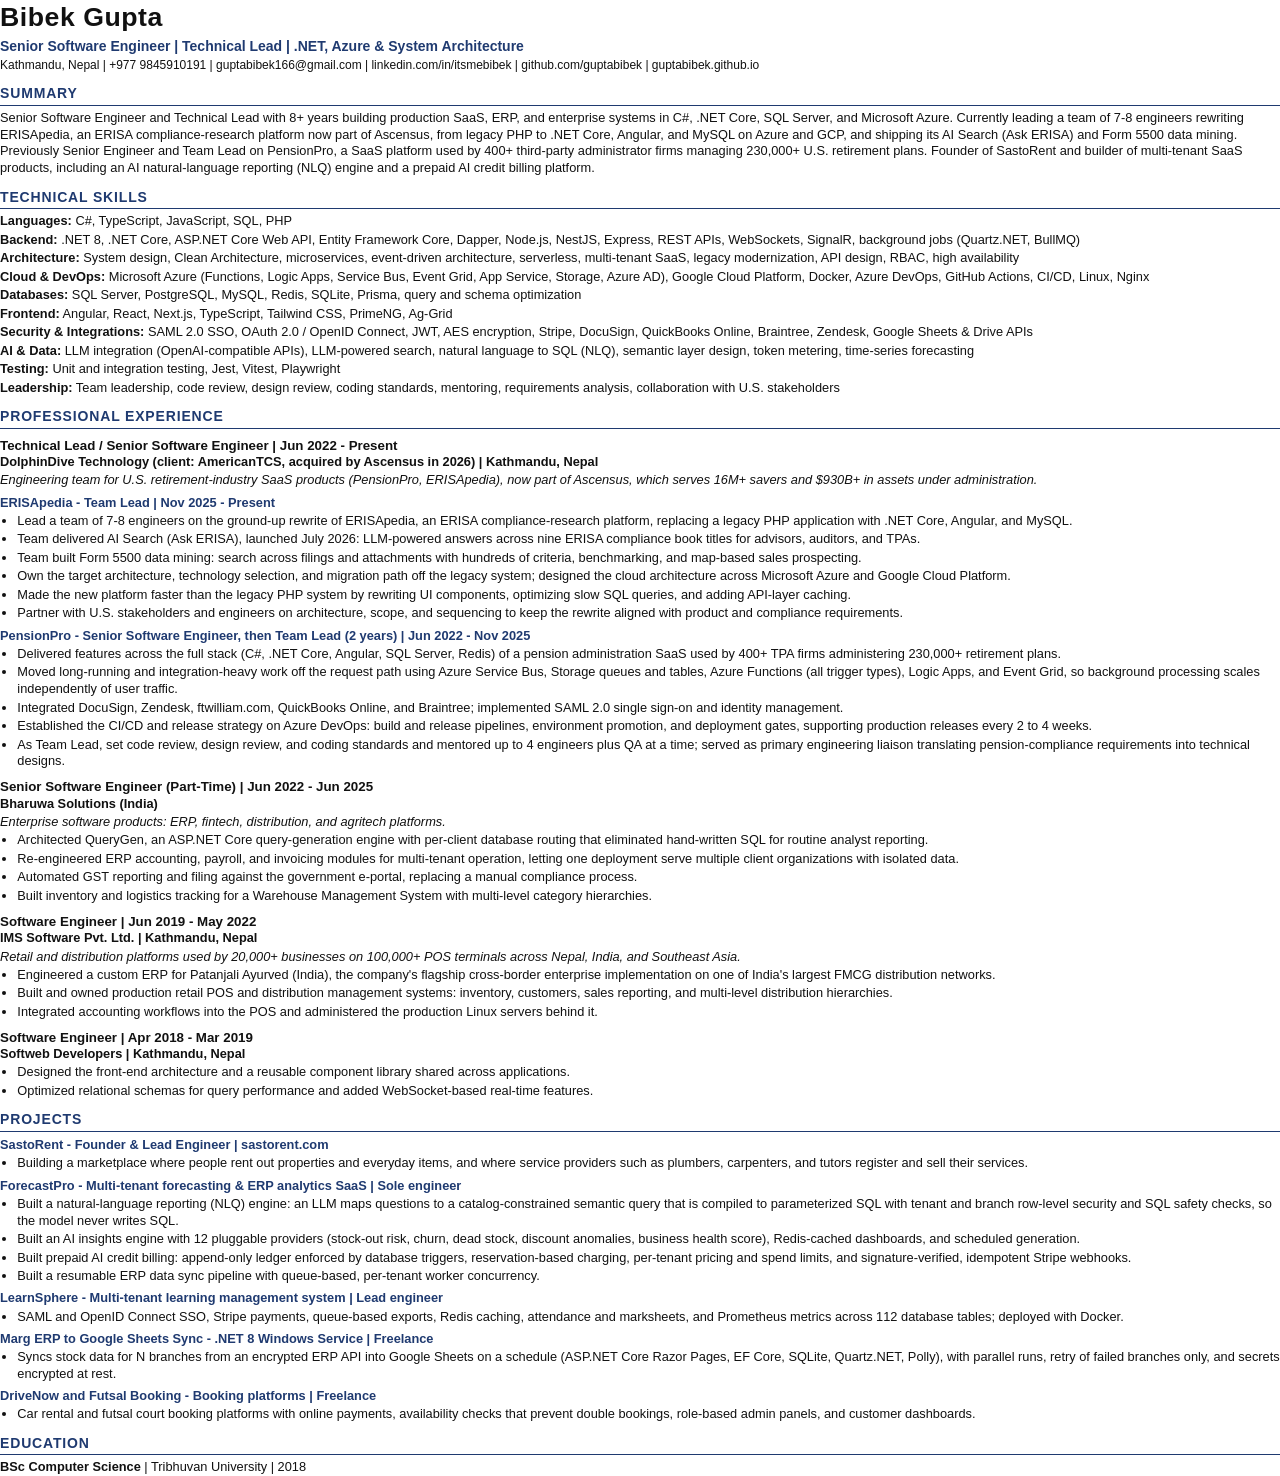
==== resume/resume.html @ 0de2498c "Add performance work, release cadence, and mentoring scope - ERISApedia: faster than legacy via comp" ====
<!doctype html><html lang='en'><head><meta charset='utf-8'><title>Bibek Gupta - Resume</title><style>
    @page { size: A4; margin: 13mm 15mm; }
    body { margin: 0; font-family: 'Liberation Sans', Arial, Helvetica, sans-serif; font-size: 9.6pt; line-height: 1.32; color: #111; }
    h1 { margin: 0; font-size: 20pt; letter-spacing: .02em; }
    .headline { margin: 1pt 0 0; font-size: 10.5pt; font-weight: bold; color: #1f3a70; }
    .contact { margin: 2pt 0 0; font-size: 9pt; }
    h2 { margin: 8pt 0 3pt; padding-bottom: 1.5pt; border-bottom: 1px solid #1f3a70; color: #1f3a70; font-size: 10.5pt; text-transform: uppercase; letter-spacing: .06em; }
    h3 { margin: 6pt 0 0; font-size: 10pt; }
    h4 { margin: 4pt 0 1pt; font-size: 9.6pt; color: #1f3a70; }
    p { margin: 0; }
    .nw { white-space: nowrap; }
    .org { font-weight: bold; }
    .intro { font-style: italic; margin-top: 1pt; }
    ul { margin: 1pt 0 0; padding-left: 13pt; }
    li { margin: 0 0 1.2pt; }
    ul.skills { list-style: none; padding-left: 0; }
    h2, h3, h4 { break-after: avoid; }
    li { break-inside: avoid; }
    </style></head><body><header><h1>Bibek Gupta</h1><p class='headline'>Senior Software Engineer | Technical Lead | .NET, Azure &amp; System Architecture</p><p class='contact'>Kathmandu, Nepal | +977 9845910191 | guptabibek166@gmail.com | linkedin.com/in/itsmebibek | github.com/guptabibek | guptabibek.github.io</p></header><h2>Summary</h2><p>Senior Software Engineer and Technical Lead with 8+ years building production SaaS, ERP, and enterprise systems in C#, .NET Core, SQL Server, and Microsoft Azure. Currently leading a team of <span class='nw'>7-8</span> engineers rewriting ERISApedia, an ERISA <span class='nw'>compliance-research</span> platform now part of Ascensus, from legacy PHP to .NET Core, Angular, and MySQL on Azure and GCP, and shipping its AI Search (Ask ERISA) and Form 5500 data mining. Previously Senior Engineer and Team Lead on PensionPro, a SaaS platform used by 400+ <span class='nw'>third-party</span> administrator firms managing 230,000+ U.S. retirement plans. Founder of SastoRent and builder of <span class='nw'>multi-tenant</span> SaaS products, including an AI <span class='nw'>natural-language</span> reporting (NLQ) engine and a prepaid AI credit billing platform.</p><h2>Technical Skills</h2><ul class='skills'><li><b>Languages:</b> C#, TypeScript, JavaScript, SQL, PHP</li><li><b>Backend:</b> .NET 8, .NET Core, ASP.NET Core Web API, Entity Framework Core, Dapper, Node.js, NestJS, Express, REST APIs, WebSockets, SignalR, background jobs (Quartz.NET, BullMQ)</li><li><b>Architecture:</b> System design, Clean Architecture, microservices, <span class='nw'>event-driven</span> architecture, serverless, <span class='nw'>multi-tenant</span> SaaS, legacy modernization, API design, RBAC, high availability</li><li><b>Cloud &amp; DevOps:</b> Microsoft Azure (Functions, Logic Apps, Service Bus, Event Grid, App Service, Storage, Azure AD), Google Cloud Platform, Docker, Azure DevOps, GitHub Actions, CI/CD, Linux, Nginx</li><li><b>Databases:</b> SQL Server, PostgreSQL, MySQL, Redis, SQLite, Prisma, query and schema optimization</li><li><b>Frontend:</b> Angular, React, Next.js, TypeScript, Tailwind CSS, PrimeNG, <span class='nw'>Ag-Grid</span></li><li><b>Security &amp; Integrations:</b> SAML 2.0 SSO, OAuth 2.0 / OpenID Connect, JWT, AES encryption, Stripe, DocuSign, QuickBooks Online, Braintree, Zendesk, Google Sheets &amp; Drive APIs</li><li><b>AI &amp; Data:</b> LLM integration <span class='nw'>(OpenAI-compatible</span> APIs), <span class='nw'>LLM-powered</span> search, natural language to SQL (NLQ), semantic layer design, token metering, <span class='nw'>time-series</span> forecasting</li><li><b>Testing:</b> Unit and integration testing, Jest, Vitest, Playwright</li><li><b>Leadership:</b> Team leadership, code review, design review, coding standards, mentoring, requirements analysis, collaboration with U.S. stakeholders</li></ul><h2>Professional Experience</h2><h3>Technical Lead / Senior Software Engineer | Jun 2022 - Present</h3><p class='org'>DolphinDive Technology (client: AmericanTCS, acquired by Ascensus in 2026) | Kathmandu, Nepal</p><p class='intro'>Engineering team for U.S. <span class='nw'>retirement-industry</span> SaaS products (PensionPro, ERISApedia), now part of Ascensus, which serves 16M+ savers and $930B+ in assets under administration.</p><h4>ERISApedia - Team Lead | Nov 2025 - Present</h4><ul><li>Lead a team of <span class='nw'>7-8</span> engineers on the <span class='nw'>ground-up</span> rewrite of ERISApedia, an ERISA <span class='nw'>compliance-research</span> platform, replacing a legacy PHP application with .NET Core, Angular, and MySQL.</li><li>Team delivered AI Search (Ask ERISA), launched July 2026: <span class='nw'>LLM-powered</span> answers across nine ERISA compliance book titles for advisors, auditors, and TPAs.</li><li>Team built Form 5500 data mining: search across filings and attachments with hundreds of criteria, benchmarking, and <span class='nw'>map-based</span> sales prospecting.</li><li>Own the target architecture, technology selection, and migration path off the legacy system; designed the cloud architecture across Microsoft Azure and Google Cloud Platform.</li><li>Made the new platform faster than the legacy PHP system by rewriting UI components, optimizing slow SQL queries, and adding <span class='nw'>API-layer</span> caching.</li><li>Partner with U.S. stakeholders and engineers on architecture, scope, and sequencing to keep the rewrite aligned with product and compliance requirements.</li></ul><h4>PensionPro - Senior Software Engineer, then Team Lead (2 years) | Jun 2022 - Nov 2025</h4><ul><li>Delivered features across the full stack (C#, .NET Core, Angular, SQL Server, Redis) of a pension administration SaaS used by 400+ TPA firms administering 230,000+ retirement plans.</li><li>Moved <span class='nw'>long-running</span> and <span class='nw'>integration-heavy</span> work off the request path using Azure Service Bus, Storage queues and tables, Azure Functions (all trigger types), Logic Apps, and Event Grid, so background processing scales independently of user traffic.</li><li>Integrated DocuSign, Zendesk, ftwilliam.com, QuickBooks Online, and Braintree; implemented SAML 2.0 single <span class='nw'>sign-on</span> and identity management.</li><li>Established the CI/CD and release strategy on Azure DevOps: build and release pipelines, environment promotion, and deployment gates, supporting production releases every 2 to 4 weeks.</li><li>As Team Lead, set code review, design review, and coding standards and mentored up to 4 engineers plus QA at a time; served as primary engineering liaison translating <span class='nw'>pension-compliance</span> requirements into technical designs.</li></ul><h3>Senior Software Engineer <span class='nw'>(Part-Time)</span> | Jun 2022 - Jun 2025</h3><p class='org'>Bharuwa Solutions (India)</p><p class='intro'>Enterprise software products: ERP, fintech, distribution, and agritech platforms.</p><ul><li>Architected QueryGen, an ASP.NET Core <span class='nw'>query-generation</span> engine with <span class='nw'>per-client</span> database routing that eliminated <span class='nw'>hand-written</span> SQL for routine analyst reporting.</li><li><span class='nw'>Re-engineered</span> ERP accounting, payroll, and invoicing modules for <span class='nw'>multi-tenant</span> operation, letting one deployment serve multiple client organizations with isolated data.</li><li>Automated GST reporting and filing against the government <span class='nw'>e-portal,</span> replacing a manual compliance process.</li><li>Built inventory and logistics tracking for a Warehouse Management System with <span class='nw'>multi-level</span> category hierarchies.</li></ul><h3>Software Engineer | Jun 2019 - May 2022</h3><p class='org'>IMS Software Pvt. Ltd. | Kathmandu, Nepal</p><p class='intro'>Retail and distribution platforms used by 20,000+ businesses on 100,000+ POS terminals across Nepal, India, and Southeast Asia.</p><ul><li>Engineered a custom ERP for Patanjali Ayurved (India), the company&#x27;s flagship <span class='nw'>cross-border</span> enterprise implementation on one of India&#x27;s largest FMCG distribution networks.</li><li>Built and owned production retail POS and distribution management systems: inventory, customers, sales reporting, and <span class='nw'>multi-level</span> distribution hierarchies.</li><li>Integrated accounting workflows into the POS and administered the production Linux servers behind it.</li></ul><h3>Software Engineer | Apr 2018 - Mar 2019</h3><p class='org'>Softweb Developers | Kathmandu, Nepal</p><ul><li>Designed the <span class='nw'>front-end</span> architecture and a reusable component library shared across applications.</li><li>Optimized relational schemas for query performance and added <span class='nw'>WebSocket-based</span> <span class='nw'>real-time</span> features.</li></ul><h2>Projects</h2><h4>SastoRent - Founder &amp; Lead Engineer | sastorent.com</h4><ul><li>Building a marketplace where people rent out properties and everyday items, and where service providers such as plumbers, carpenters, and tutors register and sell their services.</li></ul><h4>ForecastPro - <span class='nw'>Multi-tenant</span> forecasting &amp; ERP analytics SaaS | Sole engineer</h4><ul><li>Built a <span class='nw'>natural-language</span> reporting (NLQ) engine: an LLM maps questions to a <span class='nw'>catalog-constrained</span> semantic query that is compiled to parameterized SQL with tenant and branch <span class='nw'>row-level</span> security and SQL safety checks, so the model never writes SQL.</li><li>Built an AI insights engine with 12 pluggable providers <span class='nw'>(stock-out</span> risk, churn, dead stock, discount anomalies, business health score), <span class='nw'>Redis-cached</span> dashboards, and scheduled generation.</li><li>Built prepaid AI credit billing: <span class='nw'>append-only</span> ledger enforced by database triggers, <span class='nw'>reservation-based</span> charging, <span class='nw'>per-tenant</span> pricing and spend limits, and <span class='nw'>signature-verified,</span> idempotent Stripe webhooks.</li><li>Built a resumable ERP data sync pipeline with <span class='nw'>queue-based,</span> <span class='nw'>per-tenant</span> worker concurrency.</li></ul><h4>LearnSphere - <span class='nw'>Multi-tenant</span> learning management system | Lead engineer</h4><ul><li>SAML and OpenID Connect SSO, Stripe payments, <span class='nw'>queue-based</span> exports, Redis caching, attendance and marksheets, and Prometheus metrics across 112 database tables; deployed with Docker.</li></ul><h4>Marg ERP to Google Sheets Sync - .NET 8 Windows Service | Freelance</h4><ul><li>Syncs stock data for N branches from an encrypted ERP API into Google Sheets on a schedule (ASP.NET Core Razor Pages, EF Core, SQLite, Quartz.NET, Polly), with parallel runs, retry of failed branches only, and secrets encrypted at rest.</li></ul><h4>DriveNow and Futsal Booking - Booking platforms | Freelance</h4><ul><li>Car rental and futsal court booking platforms with online payments, availability checks that prevent double bookings, <span class='nw'>role-based</span> admin panels, and customer dashboards.</li></ul><h2>Education</h2><p><b>BSc Computer Science</b> | Tribhuvan University | 2018</p></body></html>
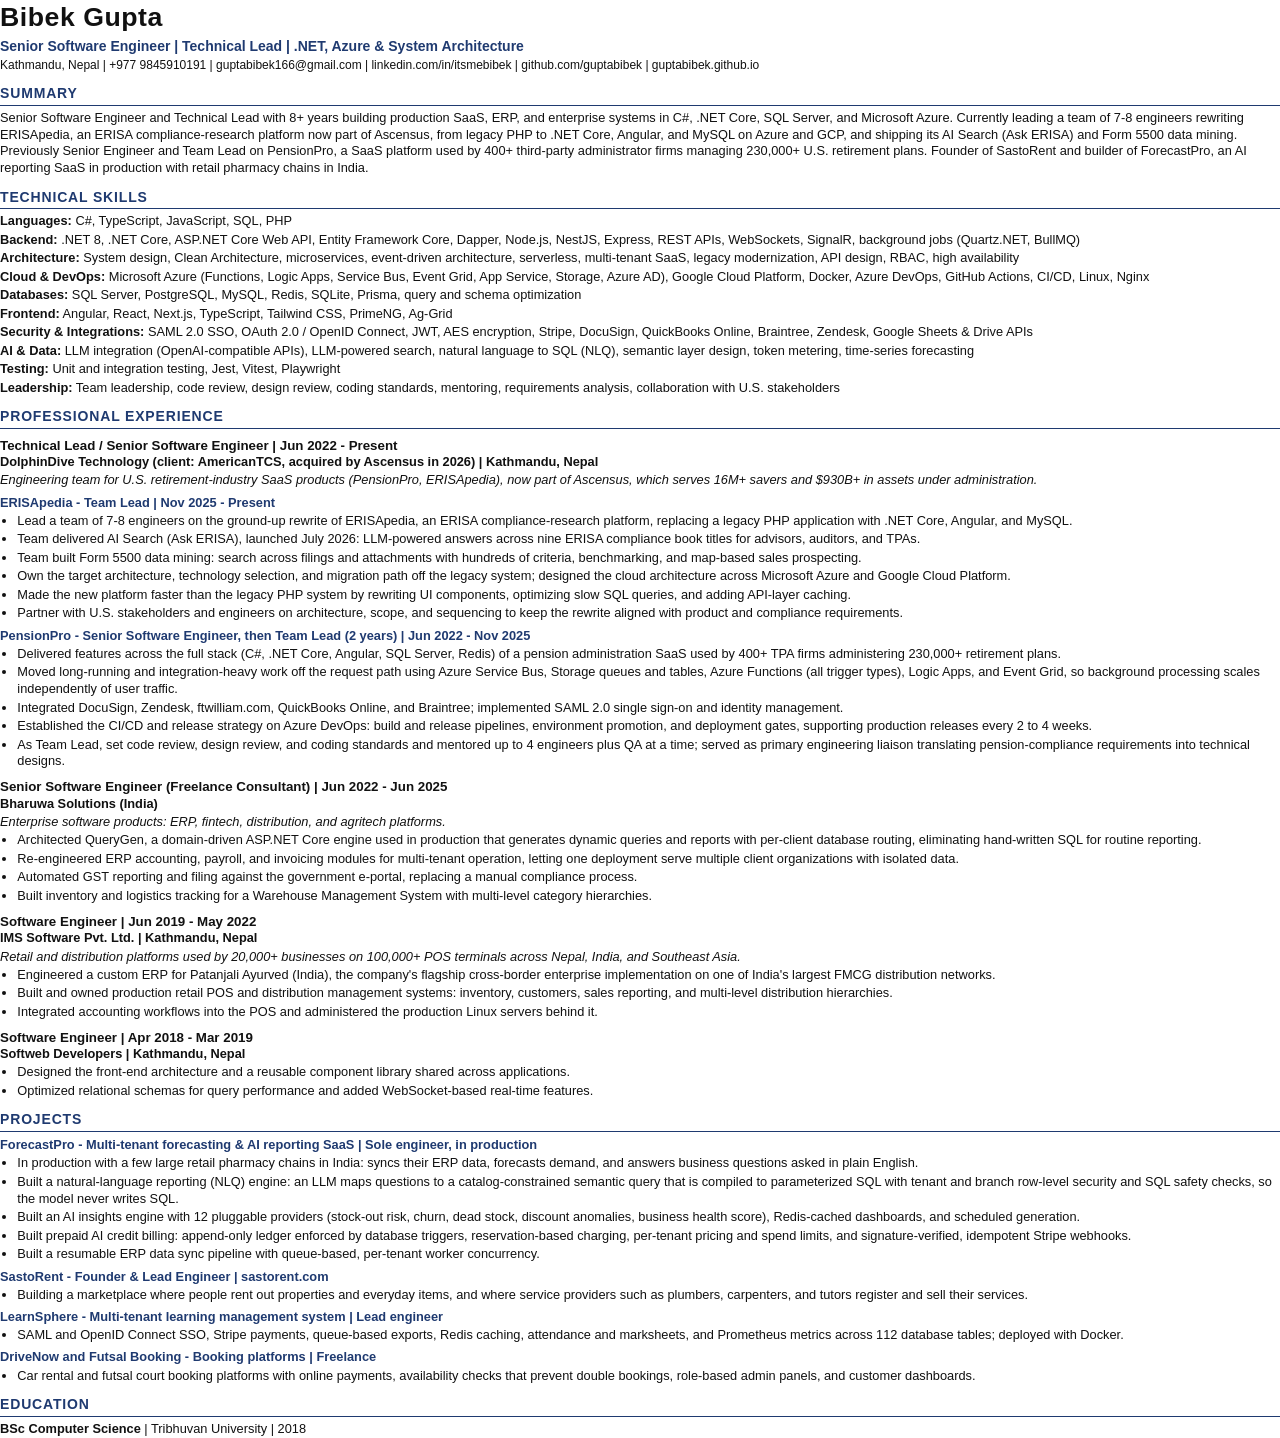
==== commit e465d758: "Redesign portfolio for senior/lead positioning (phase 1) - New structure: hero with a clear position" ====
--- a/resume/resume.html
+++ b/resume/resume.html
@@ -16,4 +16,4 @@
     ul.skills { list-style: none; padding-left: 0; }
     h2, h3, h4 { break-after: avoid; }
     li { break-inside: avoid; }
-    </style></head><body><header><h1>Bibek Gupta</h1><p class='headline'>Senior Software Engineer | Technical Lead | .NET, Azure &amp; System Architecture</p><p class='contact'>Kathmandu, Nepal | +977 9845910191 | guptabibek166@gmail.com | linkedin.com/in/itsmebibek | github.com/guptabibek | guptabibek.github.io</p></header><h2>Summary</h2><p>Senior Software Engineer and Technical Lead with 8+ years building production SaaS, ERP, and enterprise systems in C#, .NET Core, SQL Server, and Microsoft Azure. Currently leading a team of <span class='nw'>7-8</span> engineers rewriting ERISApedia, an ERISA <span class='nw'>compliance-research</span> platform now part of Ascensus, from legacy PHP to .NET Core, Angular, and MySQL on Azure and GCP, and shipping its AI Search (Ask ERISA) and Form 5500 data mining. Previously Senior Engineer and Team Lead on PensionPro, a SaaS platform used by 400+ <span class='nw'>third-party</span> administrator firms managing 230,000+ U.S. retirement plans. Founder of SastoRent and builder of <span class='nw'>multi-tenant</span> SaaS products, including an AI <span class='nw'>natural-language</span> reporting (NLQ) engine and a prepaid AI credit billing platform.</p><h2>Technical Skills</h2><ul class='skills'><li><b>Languages:</b> C#, TypeScript, JavaScript, SQL, PHP</li><li><b>Backend:</b> .NET 8, .NET Core, ASP.NET Core Web API, Entity Framework Core, Dapper, Node.js, NestJS, Express, REST APIs, WebSockets, SignalR, background jobs (Quartz.NET, BullMQ)</li><li><b>Architecture:</b> System design, Clean Architecture, microservices, <span class='nw'>event-driven</span> architecture, serverless, <span class='nw'>multi-tenant</span> SaaS, legacy modernization, API design, RBAC, high availability</li><li><b>Cloud &amp; DevOps:</b> Microsoft Azure (Functions, Logic Apps, Service Bus, Event Grid, App Service, Storage, Azure AD), Google Cloud Platform, Docker, Azure DevOps, GitHub Actions, CI/CD, Linux, Nginx</li><li><b>Databases:</b> SQL Server, PostgreSQL, MySQL, Redis, SQLite, Prisma, query and schema optimization</li><li><b>Frontend:</b> Angular, React, Next.js, TypeScript, Tailwind CSS, PrimeNG, <span class='nw'>Ag-Grid</span></li><li><b>Security &amp; Integrations:</b> SAML 2.0 SSO, OAuth 2.0 / OpenID Connect, JWT, AES encryption, Stripe, DocuSign, QuickBooks Online, Braintree, Zendesk, Google Sheets &amp; Drive APIs</li><li><b>AI &amp; Data:</b> LLM integration <span class='nw'>(OpenAI-compatible</span> APIs), <span class='nw'>LLM-powered</span> search, natural language to SQL (NLQ), semantic layer design, token metering, <span class='nw'>time-series</span> forecasting</li><li><b>Testing:</b> Unit and integration testing, Jest, Vitest, Playwright</li><li><b>Leadership:</b> Team leadership, code review, design review, coding standards, mentoring, requirements analysis, collaboration with U.S. stakeholders</li></ul><h2>Professional Experience</h2><h3>Technical Lead / Senior Software Engineer | Jun 2022 - Present</h3><p class='org'>DolphinDive Technology (client: AmericanTCS, acquired by Ascensus in 2026) | Kathmandu, Nepal</p><p class='intro'>Engineering team for U.S. <span class='nw'>retirement-industry</span> SaaS products (PensionPro, ERISApedia), now part of Ascensus, which serves 16M+ savers and $930B+ in assets under administration.</p><h4>ERISApedia - Team Lead | Nov 2025 - Present</h4><ul><li>Lead a team of <span class='nw'>7-8</span> engineers on the <span class='nw'>ground-up</span> rewrite of ERISApedia, an ERISA <span class='nw'>compliance-research</span> platform, replacing a legacy PHP application with .NET Core, Angular, and MySQL.</li><li>Team delivered AI Search (Ask ERISA), launched July 2026: <span class='nw'>LLM-powered</span> answers across nine ERISA compliance book titles for advisors, auditors, and TPAs.</li><li>Team built Form 5500 data mining: search across filings and attachments with hundreds of criteria, benchmarking, and <span class='nw'>map-based</span> sales prospecting.</li><li>Own the target architecture, technology selection, and migration path off the legacy system; designed the cloud architecture across Microsoft Azure and Google Cloud Platform.</li><li>Made the new platform faster than the legacy PHP system by rewriting UI components, optimizing slow SQL queries, and adding <span class='nw'>API-layer</span> caching.</li><li>Partner with U.S. stakeholders and engineers on architecture, scope, and sequencing to keep the rewrite aligned with product and compliance requirements.</li></ul><h4>PensionPro - Senior Software Engineer, then Team Lead (2 years) | Jun 2022 - Nov 2025</h4><ul><li>Delivered features across the full stack (C#, .NET Core, Angular, SQL Server, Redis) of a pension administration SaaS used by 400+ TPA firms administering 230,000+ retirement plans.</li><li>Moved <span class='nw'>long-running</span> and <span class='nw'>integration-heavy</span> work off the request path using Azure Service Bus, Storage queues and tables, Azure Functions (all trigger types), Logic Apps, and Event Grid, so background processing scales independently of user traffic.</li><li>Integrated DocuSign, Zendesk, ftwilliam.com, QuickBooks Online, and Braintree; implemented SAML 2.0 single <span class='nw'>sign-on</span> and identity management.</li><li>Established the CI/CD and release strategy on Azure DevOps: build and release pipelines, environment promotion, and deployment gates, supporting production releases every 2 to 4 weeks.</li><li>As Team Lead, set code review, design review, and coding standards and mentored up to 4 engineers plus QA at a time; served as primary engineering liaison translating <span class='nw'>pension-compliance</span> requirements into technical designs.</li></ul><h3>Senior Software Engineer <span class='nw'>(Part-Time)</span> | Jun 2022 - Jun 2025</h3><p class='org'>Bharuwa Solutions (India)</p><p class='intro'>Enterprise software products: ERP, fintech, distribution, and agritech platforms.</p><ul><li>Architected QueryGen, an ASP.NET Core <span class='nw'>query-generation</span> engine with <span class='nw'>per-client</span> database routing that eliminated <span class='nw'>hand-written</span> SQL for routine analyst reporting.</li><li><span class='nw'>Re-engineered</span> ERP accounting, payroll, and invoicing modules for <span class='nw'>multi-tenant</span> operation, letting one deployment serve multiple client organizations with isolated data.</li><li>Automated GST reporting and filing against the government <span class='nw'>e-portal,</span> replacing a manual compliance process.</li><li>Built inventory and logistics tracking for a Warehouse Management System with <span class='nw'>multi-level</span> category hierarchies.</li></ul><h3>Software Engineer | Jun 2019 - May 2022</h3><p class='org'>IMS Software Pvt. Ltd. | Kathmandu, Nepal</p><p class='intro'>Retail and distribution platforms used by 20,000+ businesses on 100,000+ POS terminals across Nepal, India, and Southeast Asia.</p><ul><li>Engineered a custom ERP for Patanjali Ayurved (India), the company&#x27;s flagship <span class='nw'>cross-border</span> enterprise implementation on one of India&#x27;s largest FMCG distribution networks.</li><li>Built and owned production retail POS and distribution management systems: inventory, customers, sales reporting, and <span class='nw'>multi-level</span> distribution hierarchies.</li><li>Integrated accounting workflows into the POS and administered the production Linux servers behind it.</li></ul><h3>Software Engineer | Apr 2018 - Mar 2019</h3><p class='org'>Softweb Developers | Kathmandu, Nepal</p><ul><li>Designed the <span class='nw'>front-end</span> architecture and a reusable component library shared across applications.</li><li>Optimized relational schemas for query performance and added <span class='nw'>WebSocket-based</span> <span class='nw'>real-time</span> features.</li></ul><h2>Projects</h2><h4>SastoRent - Founder &amp; Lead Engineer | sastorent.com</h4><ul><li>Building a marketplace where people rent out properties and everyday items, and where service providers such as plumbers, carpenters, and tutors register and sell their services.</li></ul><h4>ForecastPro - <span class='nw'>Multi-tenant</span> forecasting &amp; ERP analytics SaaS | Sole engineer</h4><ul><li>Built a <span class='nw'>natural-language</span> reporting (NLQ) engine: an LLM maps questions to a <span class='nw'>catalog-constrained</span> semantic query that is compiled to parameterized SQL with tenant and branch <span class='nw'>row-level</span> security and SQL safety checks, so the model never writes SQL.</li><li>Built an AI insights engine with 12 pluggable providers <span class='nw'>(stock-out</span> risk, churn, dead stock, discount anomalies, business health score), <span class='nw'>Redis-cached</span> dashboards, and scheduled generation.</li><li>Built prepaid AI credit billing: <span class='nw'>append-only</span> ledger enforced by database triggers, <span class='nw'>reservation-based</span> charging, <span class='nw'>per-tenant</span> pricing and spend limits, and <span class='nw'>signature-verified,</span> idempotent Stripe webhooks.</li><li>Built a resumable ERP data sync pipeline with <span class='nw'>queue-based,</span> <span class='nw'>per-tenant</span> worker concurrency.</li></ul><h4>LearnSphere - <span class='nw'>Multi-tenant</span> learning management system | Lead engineer</h4><ul><li>SAML and OpenID Connect SSO, Stripe payments, <span class='nw'>queue-based</span> exports, Redis caching, attendance and marksheets, and Prometheus metrics across 112 database tables; deployed with Docker.</li></ul><h4>Marg ERP to Google Sheets Sync - .NET 8 Windows Service | Freelance</h4><ul><li>Syncs stock data for N branches from an encrypted ERP API into Google Sheets on a schedule (ASP.NET Core Razor Pages, EF Core, SQLite, Quartz.NET, Polly), with parallel runs, retry of failed branches only, and secrets encrypted at rest.</li></ul><h4>DriveNow and Futsal Booking - Booking platforms | Freelance</h4><ul><li>Car rental and futsal court booking platforms with online payments, availability checks that prevent double bookings, <span class='nw'>role-based</span> admin panels, and customer dashboards.</li></ul><h2>Education</h2><p><b>BSc Computer Science</b> | Tribhuvan University | 2018</p></body></html>+    </style></head><body><header><h1>Bibek Gupta</h1><p class='headline'>Senior Software Engineer | Technical Lead | .NET, Azure &amp; System Architecture</p><p class='contact'>Kathmandu, Nepal | +977 9845910191 | guptabibek166@gmail.com | linkedin.com/in/itsmebibek | github.com/guptabibek | guptabibek.github.io</p></header><h2>Summary</h2><p>Senior Software Engineer and Technical Lead with 8+ years building production SaaS, ERP, and enterprise systems in C#, .NET Core, SQL Server, and Microsoft Azure. Currently leading a team of <span class='nw'>7-8</span> engineers rewriting ERISApedia, an ERISA <span class='nw'>compliance-research</span> platform now part of Ascensus, from legacy PHP to .NET Core, Angular, and MySQL on Azure and GCP, and shipping its AI Search (Ask ERISA) and Form 5500 data mining. Previously Senior Engineer and Team Lead on PensionPro, a SaaS platform used by 400+ <span class='nw'>third-party</span> administrator firms managing 230,000+ U.S. retirement plans. Founder of SastoRent and builder of ForecastPro, an AI reporting SaaS in production with retail pharmacy chains in India.</p><h2>Technical Skills</h2><ul class='skills'><li><b>Languages:</b> C#, TypeScript, JavaScript, SQL, PHP</li><li><b>Backend:</b> .NET 8, .NET Core, ASP.NET Core Web API, Entity Framework Core, Dapper, Node.js, NestJS, Express, REST APIs, WebSockets, SignalR, background jobs (Quartz.NET, BullMQ)</li><li><b>Architecture:</b> System design, Clean Architecture, microservices, <span class='nw'>event-driven</span> architecture, serverless, <span class='nw'>multi-tenant</span> SaaS, legacy modernization, API design, RBAC, high availability</li><li><b>Cloud &amp; DevOps:</b> Microsoft Azure (Functions, Logic Apps, Service Bus, Event Grid, App Service, Storage, Azure AD), Google Cloud Platform, Docker, Azure DevOps, GitHub Actions, CI/CD, Linux, Nginx</li><li><b>Databases:</b> SQL Server, PostgreSQL, MySQL, Redis, SQLite, Prisma, query and schema optimization</li><li><b>Frontend:</b> Angular, React, Next.js, TypeScript, Tailwind CSS, PrimeNG, <span class='nw'>Ag-Grid</span></li><li><b>Security &amp; Integrations:</b> SAML 2.0 SSO, OAuth 2.0 / OpenID Connect, JWT, AES encryption, Stripe, DocuSign, QuickBooks Online, Braintree, Zendesk, Google Sheets &amp; Drive APIs</li><li><b>AI &amp; Data:</b> LLM integration <span class='nw'>(OpenAI-compatible</span> APIs), <span class='nw'>LLM-powered</span> search, natural language to SQL (NLQ), semantic layer design, token metering, <span class='nw'>time-series</span> forecasting</li><li><b>Testing:</b> Unit and integration testing, Jest, Vitest, Playwright</li><li><b>Leadership:</b> Team leadership, code review, design review, coding standards, mentoring, requirements analysis, collaboration with U.S. stakeholders</li></ul><h2>Professional Experience</h2><h3>Technical Lead / Senior Software Engineer | Jun 2022 - Present</h3><p class='org'>DolphinDive Technology (client: AmericanTCS, acquired by Ascensus in 2026) | Kathmandu, Nepal</p><p class='intro'>Engineering team for U.S. <span class='nw'>retirement-industry</span> SaaS products (PensionPro, ERISApedia), now part of Ascensus, which serves 16M+ savers and $930B+ in assets under administration.</p><h4>ERISApedia - Team Lead | Nov 2025 - Present</h4><ul><li>Lead a team of <span class='nw'>7-8</span> engineers on the <span class='nw'>ground-up</span> rewrite of ERISApedia, an ERISA <span class='nw'>compliance-research</span> platform, replacing a legacy PHP application with .NET Core, Angular, and MySQL.</li><li>Team delivered AI Search (Ask ERISA), launched July 2026: <span class='nw'>LLM-powered</span> answers across nine ERISA compliance book titles for advisors, auditors, and TPAs.</li><li>Team built Form 5500 data mining: search across filings and attachments with hundreds of criteria, benchmarking, and <span class='nw'>map-based</span> sales prospecting.</li><li>Own the target architecture, technology selection, and migration path off the legacy system; designed the cloud architecture across Microsoft Azure and Google Cloud Platform.</li><li>Made the new platform faster than the legacy PHP system by rewriting UI components, optimizing slow SQL queries, and adding <span class='nw'>API-layer</span> caching.</li><li>Partner with U.S. stakeholders and engineers on architecture, scope, and sequencing to keep the rewrite aligned with product and compliance requirements.</li></ul><h4>PensionPro - Senior Software Engineer, then Team Lead (2 years) | Jun 2022 - Nov 2025</h4><ul><li>Delivered features across the full stack (C#, .NET Core, Angular, SQL Server, Redis) of a pension administration SaaS used by 400+ TPA firms administering 230,000+ retirement plans.</li><li>Moved <span class='nw'>long-running</span> and <span class='nw'>integration-heavy</span> work off the request path using Azure Service Bus, Storage queues and tables, Azure Functions (all trigger types), Logic Apps, and Event Grid, so background processing scales independently of user traffic.</li><li>Integrated DocuSign, Zendesk, ftwilliam.com, QuickBooks Online, and Braintree; implemented SAML 2.0 single <span class='nw'>sign-on</span> and identity management.</li><li>Established the CI/CD and release strategy on Azure DevOps: build and release pipelines, environment promotion, and deployment gates, supporting production releases every 2 to 4 weeks.</li><li>As Team Lead, set code review, design review, and coding standards and mentored up to 4 engineers plus QA at a time; served as primary engineering liaison translating <span class='nw'>pension-compliance</span> requirements into technical designs.</li></ul><h3>Senior Software Engineer (Freelance Consultant) | Jun 2022 - Jun 2025</h3><p class='org'>Bharuwa Solutions (India)</p><p class='intro'>Enterprise software products: ERP, fintech, distribution, and agritech platforms.</p><ul><li>Architected QueryGen, a <span class='nw'>domain-driven</span> ASP.NET Core engine used in production that generates dynamic queries and reports with <span class='nw'>per-client</span> database routing, eliminating <span class='nw'>hand-written</span> SQL for routine reporting.</li><li><span class='nw'>Re-engineered</span> ERP accounting, payroll, and invoicing modules for <span class='nw'>multi-tenant</span> operation, letting one deployment serve multiple client organizations with isolated data.</li><li>Automated GST reporting and filing against the government <span class='nw'>e-portal,</span> replacing a manual compliance process.</li><li>Built inventory and logistics tracking for a Warehouse Management System with <span class='nw'>multi-level</span> category hierarchies.</li></ul><h3>Software Engineer | Jun 2019 - May 2022</h3><p class='org'>IMS Software Pvt. Ltd. | Kathmandu, Nepal</p><p class='intro'>Retail and distribution platforms used by 20,000+ businesses on 100,000+ POS terminals across Nepal, India, and Southeast Asia.</p><ul><li>Engineered a custom ERP for Patanjali Ayurved (India), the company&#x27;s flagship <span class='nw'>cross-border</span> enterprise implementation on one of India&#x27;s largest FMCG distribution networks.</li><li>Built and owned production retail POS and distribution management systems: inventory, customers, sales reporting, and <span class='nw'>multi-level</span> distribution hierarchies.</li><li>Integrated accounting workflows into the POS and administered the production Linux servers behind it.</li></ul><h3>Software Engineer | Apr 2018 - Mar 2019</h3><p class='org'>Softweb Developers | Kathmandu, Nepal</p><ul><li>Designed the <span class='nw'>front-end</span> architecture and a reusable component library shared across applications.</li><li>Optimized relational schemas for query performance and added <span class='nw'>WebSocket-based</span> <span class='nw'>real-time</span> features.</li></ul><h2>Projects</h2><h4>ForecastPro - <span class='nw'>Multi-tenant</span> forecasting &amp; AI reporting SaaS | Sole engineer, in production</h4><ul><li>In production with a few large retail pharmacy chains in India: syncs their ERP data, forecasts demand, and answers business questions asked in plain English.</li><li>Built a <span class='nw'>natural-language</span> reporting (NLQ) engine: an LLM maps questions to a <span class='nw'>catalog-constrained</span> semantic query that is compiled to parameterized SQL with tenant and branch <span class='nw'>row-level</span> security and SQL safety checks, so the model never writes SQL.</li><li>Built an AI insights engine with 12 pluggable providers <span class='nw'>(stock-out</span> risk, churn, dead stock, discount anomalies, business health score), <span class='nw'>Redis-cached</span> dashboards, and scheduled generation.</li><li>Built prepaid AI credit billing: <span class='nw'>append-only</span> ledger enforced by database triggers, <span class='nw'>reservation-based</span> charging, <span class='nw'>per-tenant</span> pricing and spend limits, and <span class='nw'>signature-verified,</span> idempotent Stripe webhooks.</li><li>Built a resumable ERP data sync pipeline with <span class='nw'>queue-based,</span> <span class='nw'>per-tenant</span> worker concurrency.</li></ul><h4>SastoRent - Founder &amp; Lead Engineer | sastorent.com</h4><ul><li>Building a marketplace where people rent out properties and everyday items, and where service providers such as plumbers, carpenters, and tutors register and sell their services.</li></ul><h4>LearnSphere - <span class='nw'>Multi-tenant</span> learning management system | Lead engineer</h4><ul><li>SAML and OpenID Connect SSO, Stripe payments, <span class='nw'>queue-based</span> exports, Redis caching, attendance and marksheets, and Prometheus metrics across 112 database tables; deployed with Docker.</li></ul><h4>DriveNow and Futsal Booking - Booking platforms | Freelance</h4><ul><li>Car rental and futsal court booking platforms with online payments, availability checks that prevent double bookings, <span class='nw'>role-based</span> admin panels, and customer dashboards.</li></ul><h2>Education</h2><p><b>BSc Computer Science</b> | Tribhuvan University | 2018</p></body></html>
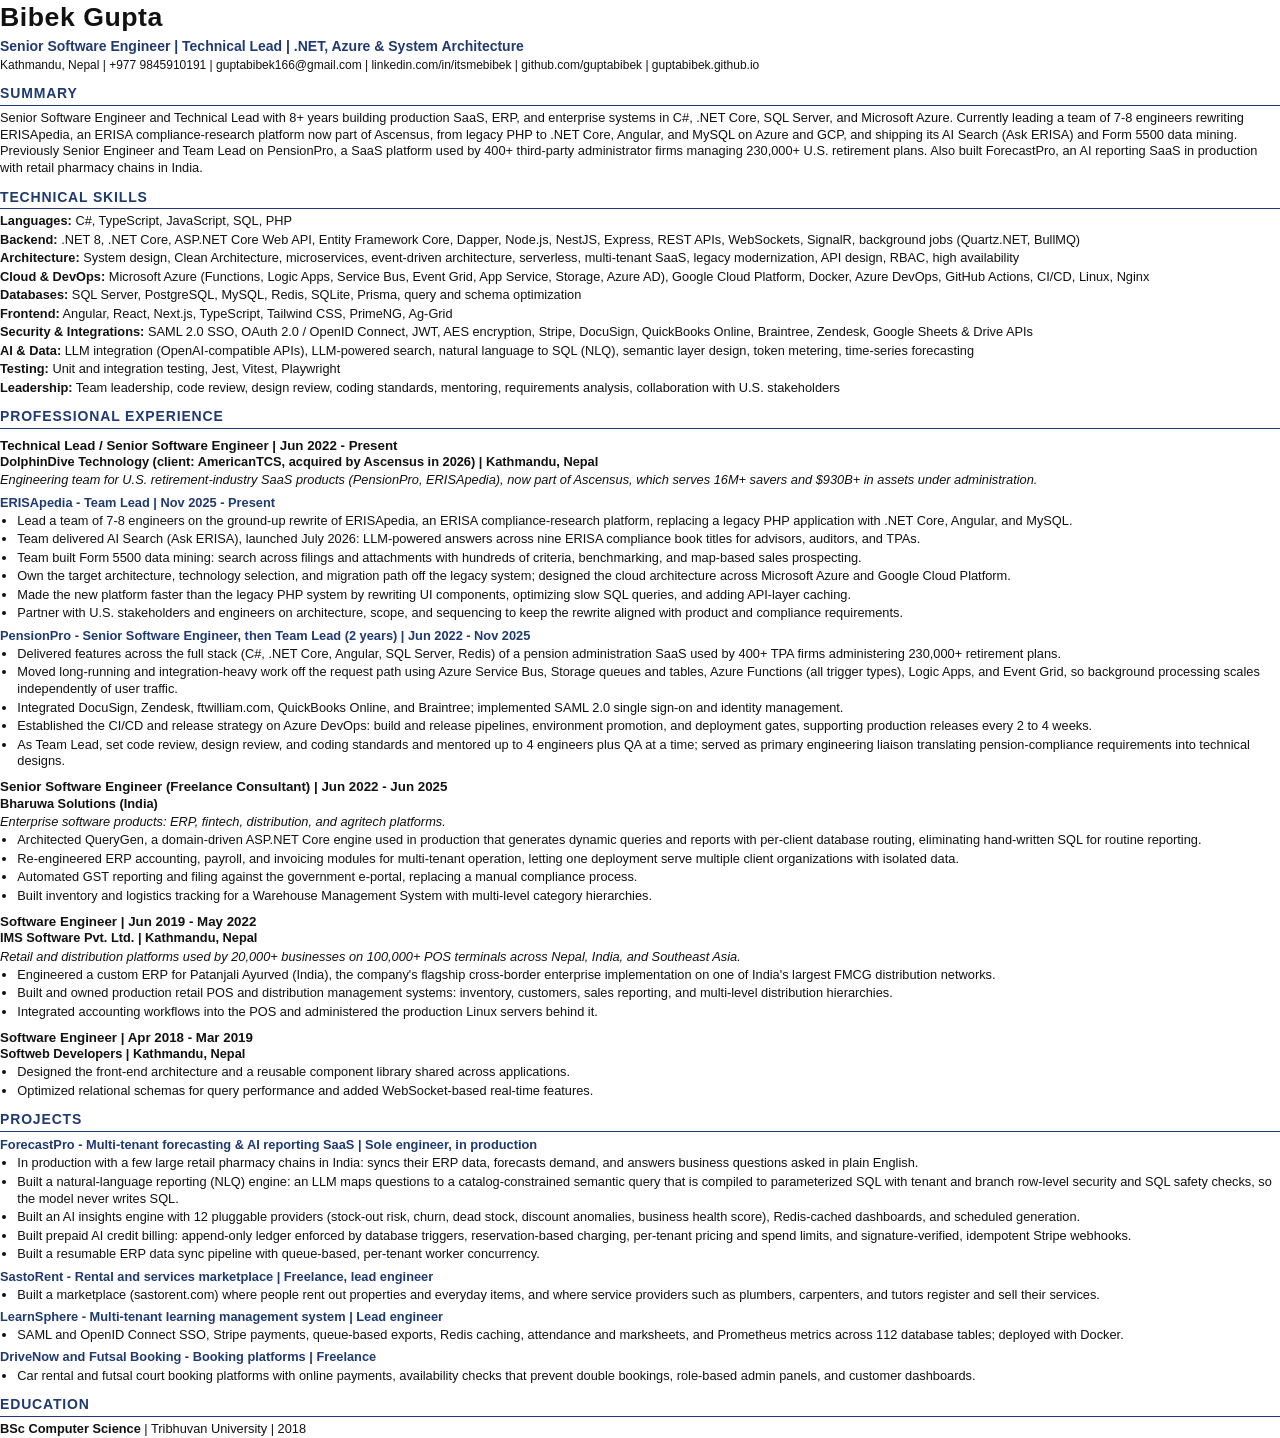
==== commit 3e3b7cb4: "Present SastoRent as freelance work - Move SastoRent into the Also building list as a Freelance row " ====
--- a/resume/resume.html
+++ b/resume/resume.html
@@ -16,4 +16,4 @@
     ul.skills { list-style: none; padding-left: 0; }
     h2, h3, h4 { break-after: avoid; }
     li { break-inside: avoid; }
-    </style></head><body><header><h1>Bibek Gupta</h1><p class='headline'>Senior Software Engineer | Technical Lead | .NET, Azure &amp; System Architecture</p><p class='contact'>Kathmandu, Nepal | +977 9845910191 | guptabibek166@gmail.com | linkedin.com/in/itsmebibek | github.com/guptabibek | guptabibek.github.io</p></header><h2>Summary</h2><p>Senior Software Engineer and Technical Lead with 8+ years building production SaaS, ERP, and enterprise systems in C#, .NET Core, SQL Server, and Microsoft Azure. Currently leading a team of <span class='nw'>7-8</span> engineers rewriting ERISApedia, an ERISA <span class='nw'>compliance-research</span> platform now part of Ascensus, from legacy PHP to .NET Core, Angular, and MySQL on Azure and GCP, and shipping its AI Search (Ask ERISA) and Form 5500 data mining. Previously Senior Engineer and Team Lead on PensionPro, a SaaS platform used by 400+ <span class='nw'>third-party</span> administrator firms managing 230,000+ U.S. retirement plans. Founder of SastoRent and builder of ForecastPro, an AI reporting SaaS in production with retail pharmacy chains in India.</p><h2>Technical Skills</h2><ul class='skills'><li><b>Languages:</b> C#, TypeScript, JavaScript, SQL, PHP</li><li><b>Backend:</b> .NET 8, .NET Core, ASP.NET Core Web API, Entity Framework Core, Dapper, Node.js, NestJS, Express, REST APIs, WebSockets, SignalR, background jobs (Quartz.NET, BullMQ)</li><li><b>Architecture:</b> System design, Clean Architecture, microservices, <span class='nw'>event-driven</span> architecture, serverless, <span class='nw'>multi-tenant</span> SaaS, legacy modernization, API design, RBAC, high availability</li><li><b>Cloud &amp; DevOps:</b> Microsoft Azure (Functions, Logic Apps, Service Bus, Event Grid, App Service, Storage, Azure AD), Google Cloud Platform, Docker, Azure DevOps, GitHub Actions, CI/CD, Linux, Nginx</li><li><b>Databases:</b> SQL Server, PostgreSQL, MySQL, Redis, SQLite, Prisma, query and schema optimization</li><li><b>Frontend:</b> Angular, React, Next.js, TypeScript, Tailwind CSS, PrimeNG, <span class='nw'>Ag-Grid</span></li><li><b>Security &amp; Integrations:</b> SAML 2.0 SSO, OAuth 2.0 / OpenID Connect, JWT, AES encryption, Stripe, DocuSign, QuickBooks Online, Braintree, Zendesk, Google Sheets &amp; Drive APIs</li><li><b>AI &amp; Data:</b> LLM integration <span class='nw'>(OpenAI-compatible</span> APIs), <span class='nw'>LLM-powered</span> search, natural language to SQL (NLQ), semantic layer design, token metering, <span class='nw'>time-series</span> forecasting</li><li><b>Testing:</b> Unit and integration testing, Jest, Vitest, Playwright</li><li><b>Leadership:</b> Team leadership, code review, design review, coding standards, mentoring, requirements analysis, collaboration with U.S. stakeholders</li></ul><h2>Professional Experience</h2><h3>Technical Lead / Senior Software Engineer | Jun 2022 - Present</h3><p class='org'>DolphinDive Technology (client: AmericanTCS, acquired by Ascensus in 2026) | Kathmandu, Nepal</p><p class='intro'>Engineering team for U.S. <span class='nw'>retirement-industry</span> SaaS products (PensionPro, ERISApedia), now part of Ascensus, which serves 16M+ savers and $930B+ in assets under administration.</p><h4>ERISApedia - Team Lead | Nov 2025 - Present</h4><ul><li>Lead a team of <span class='nw'>7-8</span> engineers on the <span class='nw'>ground-up</span> rewrite of ERISApedia, an ERISA <span class='nw'>compliance-research</span> platform, replacing a legacy PHP application with .NET Core, Angular, and MySQL.</li><li>Team delivered AI Search (Ask ERISA), launched July 2026: <span class='nw'>LLM-powered</span> answers across nine ERISA compliance book titles for advisors, auditors, and TPAs.</li><li>Team built Form 5500 data mining: search across filings and attachments with hundreds of criteria, benchmarking, and <span class='nw'>map-based</span> sales prospecting.</li><li>Own the target architecture, technology selection, and migration path off the legacy system; designed the cloud architecture across Microsoft Azure and Google Cloud Platform.</li><li>Made the new platform faster than the legacy PHP system by rewriting UI components, optimizing slow SQL queries, and adding <span class='nw'>API-layer</span> caching.</li><li>Partner with U.S. stakeholders and engineers on architecture, scope, and sequencing to keep the rewrite aligned with product and compliance requirements.</li></ul><h4>PensionPro - Senior Software Engineer, then Team Lead (2 years) | Jun 2022 - Nov 2025</h4><ul><li>Delivered features across the full stack (C#, .NET Core, Angular, SQL Server, Redis) of a pension administration SaaS used by 400+ TPA firms administering 230,000+ retirement plans.</li><li>Moved <span class='nw'>long-running</span> and <span class='nw'>integration-heavy</span> work off the request path using Azure Service Bus, Storage queues and tables, Azure Functions (all trigger types), Logic Apps, and Event Grid, so background processing scales independently of user traffic.</li><li>Integrated DocuSign, Zendesk, ftwilliam.com, QuickBooks Online, and Braintree; implemented SAML 2.0 single <span class='nw'>sign-on</span> and identity management.</li><li>Established the CI/CD and release strategy on Azure DevOps: build and release pipelines, environment promotion, and deployment gates, supporting production releases every 2 to 4 weeks.</li><li>As Team Lead, set code review, design review, and coding standards and mentored up to 4 engineers plus QA at a time; served as primary engineering liaison translating <span class='nw'>pension-compliance</span> requirements into technical designs.</li></ul><h3>Senior Software Engineer (Freelance Consultant) | Jun 2022 - Jun 2025</h3><p class='org'>Bharuwa Solutions (India)</p><p class='intro'>Enterprise software products: ERP, fintech, distribution, and agritech platforms.</p><ul><li>Architected QueryGen, a <span class='nw'>domain-driven</span> ASP.NET Core engine used in production that generates dynamic queries and reports with <span class='nw'>per-client</span> database routing, eliminating <span class='nw'>hand-written</span> SQL for routine reporting.</li><li><span class='nw'>Re-engineered</span> ERP accounting, payroll, and invoicing modules for <span class='nw'>multi-tenant</span> operation, letting one deployment serve multiple client organizations with isolated data.</li><li>Automated GST reporting and filing against the government <span class='nw'>e-portal,</span> replacing a manual compliance process.</li><li>Built inventory and logistics tracking for a Warehouse Management System with <span class='nw'>multi-level</span> category hierarchies.</li></ul><h3>Software Engineer | Jun 2019 - May 2022</h3><p class='org'>IMS Software Pvt. Ltd. | Kathmandu, Nepal</p><p class='intro'>Retail and distribution platforms used by 20,000+ businesses on 100,000+ POS terminals across Nepal, India, and Southeast Asia.</p><ul><li>Engineered a custom ERP for Patanjali Ayurved (India), the company&#x27;s flagship <span class='nw'>cross-border</span> enterprise implementation on one of India&#x27;s largest FMCG distribution networks.</li><li>Built and owned production retail POS and distribution management systems: inventory, customers, sales reporting, and <span class='nw'>multi-level</span> distribution hierarchies.</li><li>Integrated accounting workflows into the POS and administered the production Linux servers behind it.</li></ul><h3>Software Engineer | Apr 2018 - Mar 2019</h3><p class='org'>Softweb Developers | Kathmandu, Nepal</p><ul><li>Designed the <span class='nw'>front-end</span> architecture and a reusable component library shared across applications.</li><li>Optimized relational schemas for query performance and added <span class='nw'>WebSocket-based</span> <span class='nw'>real-time</span> features.</li></ul><h2>Projects</h2><h4>ForecastPro - <span class='nw'>Multi-tenant</span> forecasting &amp; AI reporting SaaS | Sole engineer, in production</h4><ul><li>In production with a few large retail pharmacy chains in India: syncs their ERP data, forecasts demand, and answers business questions asked in plain English.</li><li>Built a <span class='nw'>natural-language</span> reporting (NLQ) engine: an LLM maps questions to a <span class='nw'>catalog-constrained</span> semantic query that is compiled to parameterized SQL with tenant and branch <span class='nw'>row-level</span> security and SQL safety checks, so the model never writes SQL.</li><li>Built an AI insights engine with 12 pluggable providers <span class='nw'>(stock-out</span> risk, churn, dead stock, discount anomalies, business health score), <span class='nw'>Redis-cached</span> dashboards, and scheduled generation.</li><li>Built prepaid AI credit billing: <span class='nw'>append-only</span> ledger enforced by database triggers, <span class='nw'>reservation-based</span> charging, <span class='nw'>per-tenant</span> pricing and spend limits, and <span class='nw'>signature-verified,</span> idempotent Stripe webhooks.</li><li>Built a resumable ERP data sync pipeline with <span class='nw'>queue-based,</span> <span class='nw'>per-tenant</span> worker concurrency.</li></ul><h4>SastoRent - Founder &amp; Lead Engineer | sastorent.com</h4><ul><li>Building a marketplace where people rent out properties and everyday items, and where service providers such as plumbers, carpenters, and tutors register and sell their services.</li></ul><h4>LearnSphere - <span class='nw'>Multi-tenant</span> learning management system | Lead engineer</h4><ul><li>SAML and OpenID Connect SSO, Stripe payments, <span class='nw'>queue-based</span> exports, Redis caching, attendance and marksheets, and Prometheus metrics across 112 database tables; deployed with Docker.</li></ul><h4>DriveNow and Futsal Booking - Booking platforms | Freelance</h4><ul><li>Car rental and futsal court booking platforms with online payments, availability checks that prevent double bookings, <span class='nw'>role-based</span> admin panels, and customer dashboards.</li></ul><h2>Education</h2><p><b>BSc Computer Science</b> | Tribhuvan University | 2018</p></body></html>+    </style></head><body><header><h1>Bibek Gupta</h1><p class='headline'>Senior Software Engineer | Technical Lead | .NET, Azure &amp; System Architecture</p><p class='contact'>Kathmandu, Nepal | +977 9845910191 | guptabibek166@gmail.com | linkedin.com/in/itsmebibek | github.com/guptabibek | guptabibek.github.io</p></header><h2>Summary</h2><p>Senior Software Engineer and Technical Lead with 8+ years building production SaaS, ERP, and enterprise systems in C#, .NET Core, SQL Server, and Microsoft Azure. Currently leading a team of <span class='nw'>7-8</span> engineers rewriting ERISApedia, an ERISA <span class='nw'>compliance-research</span> platform now part of Ascensus, from legacy PHP to .NET Core, Angular, and MySQL on Azure and GCP, and shipping its AI Search (Ask ERISA) and Form 5500 data mining. Previously Senior Engineer and Team Lead on PensionPro, a SaaS platform used by 400+ <span class='nw'>third-party</span> administrator firms managing 230,000+ U.S. retirement plans. Also built ForecastPro, an AI reporting SaaS in production with retail pharmacy chains in India.</p><h2>Technical Skills</h2><ul class='skills'><li><b>Languages:</b> C#, TypeScript, JavaScript, SQL, PHP</li><li><b>Backend:</b> .NET 8, .NET Core, ASP.NET Core Web API, Entity Framework Core, Dapper, Node.js, NestJS, Express, REST APIs, WebSockets, SignalR, background jobs (Quartz.NET, BullMQ)</li><li><b>Architecture:</b> System design, Clean Architecture, microservices, <span class='nw'>event-driven</span> architecture, serverless, <span class='nw'>multi-tenant</span> SaaS, legacy modernization, API design, RBAC, high availability</li><li><b>Cloud &amp; DevOps:</b> Microsoft Azure (Functions, Logic Apps, Service Bus, Event Grid, App Service, Storage, Azure AD), Google Cloud Platform, Docker, Azure DevOps, GitHub Actions, CI/CD, Linux, Nginx</li><li><b>Databases:</b> SQL Server, PostgreSQL, MySQL, Redis, SQLite, Prisma, query and schema optimization</li><li><b>Frontend:</b> Angular, React, Next.js, TypeScript, Tailwind CSS, PrimeNG, <span class='nw'>Ag-Grid</span></li><li><b>Security &amp; Integrations:</b> SAML 2.0 SSO, OAuth 2.0 / OpenID Connect, JWT, AES encryption, Stripe, DocuSign, QuickBooks Online, Braintree, Zendesk, Google Sheets &amp; Drive APIs</li><li><b>AI &amp; Data:</b> LLM integration <span class='nw'>(OpenAI-compatible</span> APIs), <span class='nw'>LLM-powered</span> search, natural language to SQL (NLQ), semantic layer design, token metering, <span class='nw'>time-series</span> forecasting</li><li><b>Testing:</b> Unit and integration testing, Jest, Vitest, Playwright</li><li><b>Leadership:</b> Team leadership, code review, design review, coding standards, mentoring, requirements analysis, collaboration with U.S. stakeholders</li></ul><h2>Professional Experience</h2><h3>Technical Lead / Senior Software Engineer | Jun 2022 - Present</h3><p class='org'>DolphinDive Technology (client: AmericanTCS, acquired by Ascensus in 2026) | Kathmandu, Nepal</p><p class='intro'>Engineering team for U.S. <span class='nw'>retirement-industry</span> SaaS products (PensionPro, ERISApedia), now part of Ascensus, which serves 16M+ savers and $930B+ in assets under administration.</p><h4>ERISApedia - Team Lead | Nov 2025 - Present</h4><ul><li>Lead a team of <span class='nw'>7-8</span> engineers on the <span class='nw'>ground-up</span> rewrite of ERISApedia, an ERISA <span class='nw'>compliance-research</span> platform, replacing a legacy PHP application with .NET Core, Angular, and MySQL.</li><li>Team delivered AI Search (Ask ERISA), launched July 2026: <span class='nw'>LLM-powered</span> answers across nine ERISA compliance book titles for advisors, auditors, and TPAs.</li><li>Team built Form 5500 data mining: search across filings and attachments with hundreds of criteria, benchmarking, and <span class='nw'>map-based</span> sales prospecting.</li><li>Own the target architecture, technology selection, and migration path off the legacy system; designed the cloud architecture across Microsoft Azure and Google Cloud Platform.</li><li>Made the new platform faster than the legacy PHP system by rewriting UI components, optimizing slow SQL queries, and adding <span class='nw'>API-layer</span> caching.</li><li>Partner with U.S. stakeholders and engineers on architecture, scope, and sequencing to keep the rewrite aligned with product and compliance requirements.</li></ul><h4>PensionPro - Senior Software Engineer, then Team Lead (2 years) | Jun 2022 - Nov 2025</h4><ul><li>Delivered features across the full stack (C#, .NET Core, Angular, SQL Server, Redis) of a pension administration SaaS used by 400+ TPA firms administering 230,000+ retirement plans.</li><li>Moved <span class='nw'>long-running</span> and <span class='nw'>integration-heavy</span> work off the request path using Azure Service Bus, Storage queues and tables, Azure Functions (all trigger types), Logic Apps, and Event Grid, so background processing scales independently of user traffic.</li><li>Integrated DocuSign, Zendesk, ftwilliam.com, QuickBooks Online, and Braintree; implemented SAML 2.0 single <span class='nw'>sign-on</span> and identity management.</li><li>Established the CI/CD and release strategy on Azure DevOps: build and release pipelines, environment promotion, and deployment gates, supporting production releases every 2 to 4 weeks.</li><li>As Team Lead, set code review, design review, and coding standards and mentored up to 4 engineers plus QA at a time; served as primary engineering liaison translating <span class='nw'>pension-compliance</span> requirements into technical designs.</li></ul><h3>Senior Software Engineer (Freelance Consultant) | Jun 2022 - Jun 2025</h3><p class='org'>Bharuwa Solutions (India)</p><p class='intro'>Enterprise software products: ERP, fintech, distribution, and agritech platforms.</p><ul><li>Architected QueryGen, a <span class='nw'>domain-driven</span> ASP.NET Core engine used in production that generates dynamic queries and reports with <span class='nw'>per-client</span> database routing, eliminating <span class='nw'>hand-written</span> SQL for routine reporting.</li><li><span class='nw'>Re-engineered</span> ERP accounting, payroll, and invoicing modules for <span class='nw'>multi-tenant</span> operation, letting one deployment serve multiple client organizations with isolated data.</li><li>Automated GST reporting and filing against the government <span class='nw'>e-portal,</span> replacing a manual compliance process.</li><li>Built inventory and logistics tracking for a Warehouse Management System with <span class='nw'>multi-level</span> category hierarchies.</li></ul><h3>Software Engineer | Jun 2019 - May 2022</h3><p class='org'>IMS Software Pvt. Ltd. | Kathmandu, Nepal</p><p class='intro'>Retail and distribution platforms used by 20,000+ businesses on 100,000+ POS terminals across Nepal, India, and Southeast Asia.</p><ul><li>Engineered a custom ERP for Patanjali Ayurved (India), the company&#x27;s flagship <span class='nw'>cross-border</span> enterprise implementation on one of India&#x27;s largest FMCG distribution networks.</li><li>Built and owned production retail POS and distribution management systems: inventory, customers, sales reporting, and <span class='nw'>multi-level</span> distribution hierarchies.</li><li>Integrated accounting workflows into the POS and administered the production Linux servers behind it.</li></ul><h3>Software Engineer | Apr 2018 - Mar 2019</h3><p class='org'>Softweb Developers | Kathmandu, Nepal</p><ul><li>Designed the <span class='nw'>front-end</span> architecture and a reusable component library shared across applications.</li><li>Optimized relational schemas for query performance and added <span class='nw'>WebSocket-based</span> <span class='nw'>real-time</span> features.</li></ul><h2>Projects</h2><h4>ForecastPro - <span class='nw'>Multi-tenant</span> forecasting &amp; AI reporting SaaS | Sole engineer, in production</h4><ul><li>In production with a few large retail pharmacy chains in India: syncs their ERP data, forecasts demand, and answers business questions asked in plain English.</li><li>Built a <span class='nw'>natural-language</span> reporting (NLQ) engine: an LLM maps questions to a <span class='nw'>catalog-constrained</span> semantic query that is compiled to parameterized SQL with tenant and branch <span class='nw'>row-level</span> security and SQL safety checks, so the model never writes SQL.</li><li>Built an AI insights engine with 12 pluggable providers <span class='nw'>(stock-out</span> risk, churn, dead stock, discount anomalies, business health score), <span class='nw'>Redis-cached</span> dashboards, and scheduled generation.</li><li>Built prepaid AI credit billing: <span class='nw'>append-only</span> ledger enforced by database triggers, <span class='nw'>reservation-based</span> charging, <span class='nw'>per-tenant</span> pricing and spend limits, and <span class='nw'>signature-verified,</span> idempotent Stripe webhooks.</li><li>Built a resumable ERP data sync pipeline with <span class='nw'>queue-based,</span> <span class='nw'>per-tenant</span> worker concurrency.</li></ul><h4>SastoRent - Rental and services marketplace | Freelance, lead engineer</h4><ul><li>Built a marketplace (sastorent.com) where people rent out properties and everyday items, and where service providers such as plumbers, carpenters, and tutors register and sell their services.</li></ul><h4>LearnSphere - <span class='nw'>Multi-tenant</span> learning management system | Lead engineer</h4><ul><li>SAML and OpenID Connect SSO, Stripe payments, <span class='nw'>queue-based</span> exports, Redis caching, attendance and marksheets, and Prometheus metrics across 112 database tables; deployed with Docker.</li></ul><h4>DriveNow and Futsal Booking - Booking platforms | Freelance</h4><ul><li>Car rental and futsal court booking platforms with online payments, availability checks that prevent double bookings, <span class='nw'>role-based</span> admin panels, and customer dashboards.</li></ul><h2>Education</h2><p><b>BSc Computer Science</b> | Tribhuvan University | 2018</p></body></html>
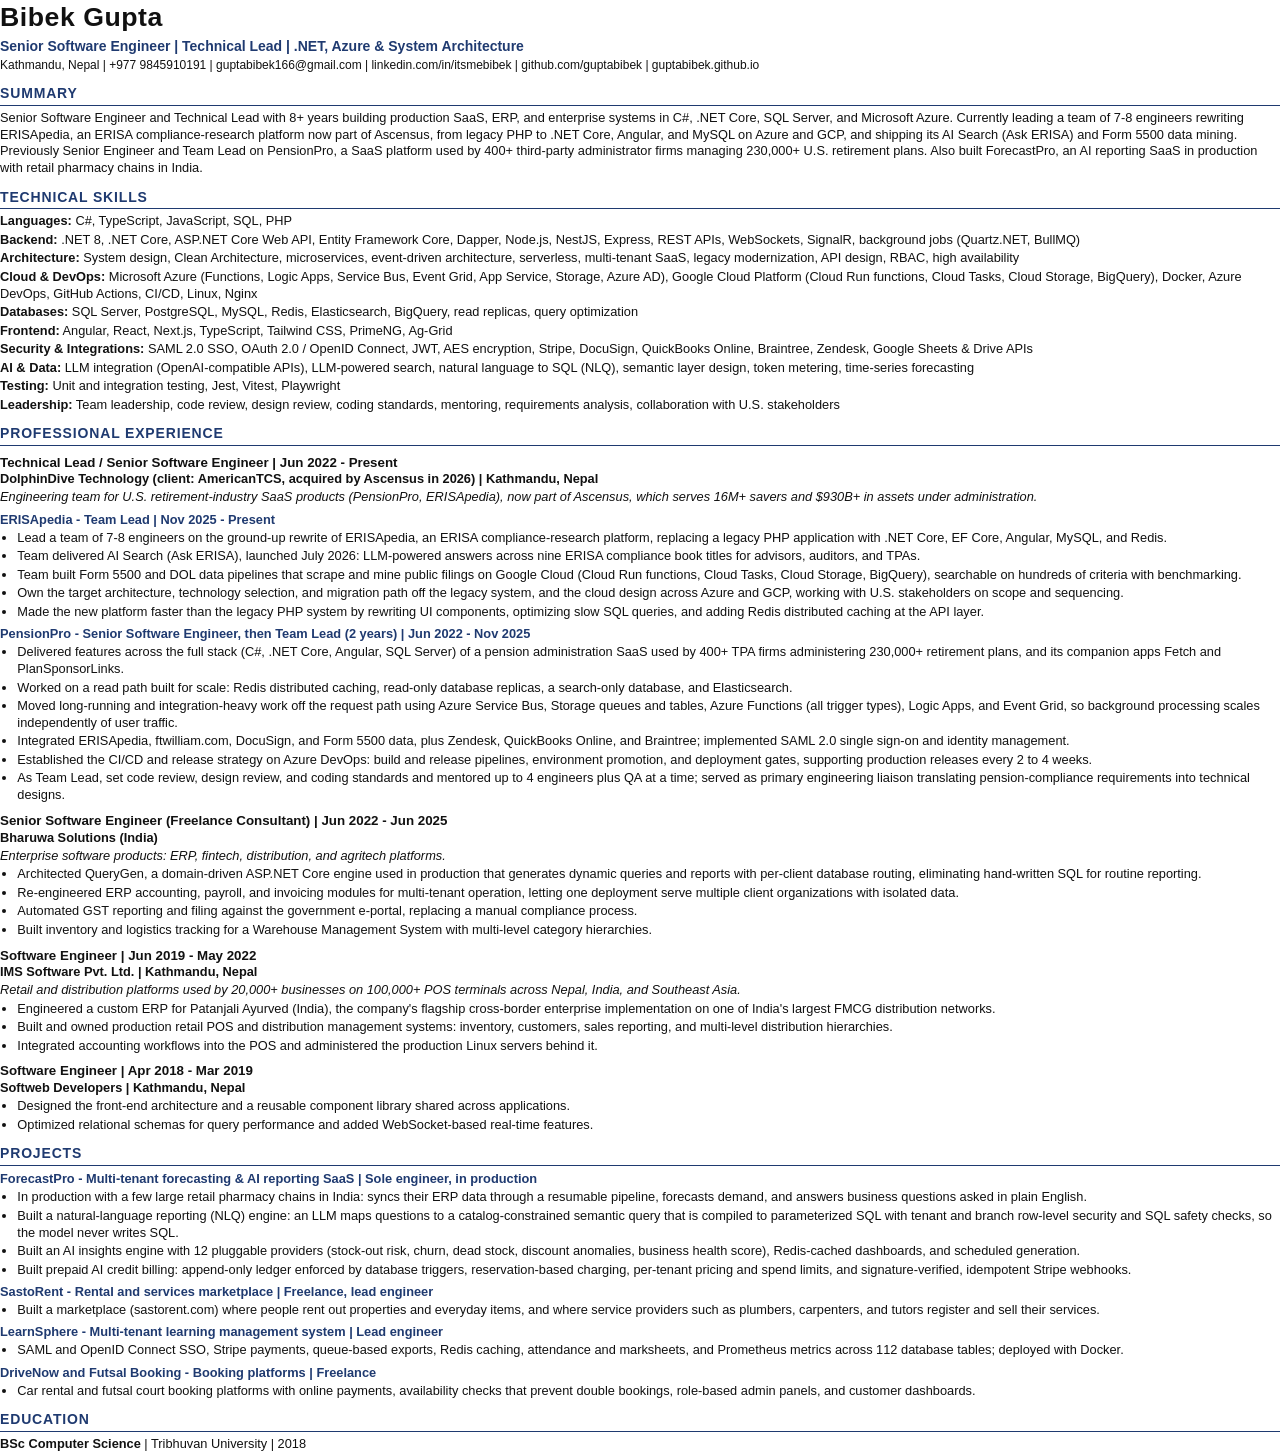
==== commit 9318e05f: "Add ERISApedia data pipelines and PensionPro scaling details - ERISApedia: Form 5500 and DOL data sc" ====
--- a/resume/resume.html
+++ b/resume/resume.html
@@ -16,4 +16,4 @@
     ul.skills { list-style: none; padding-left: 0; }
     h2, h3, h4 { break-after: avoid; }
     li { break-inside: avoid; }
-    </style></head><body><header><h1>Bibek Gupta</h1><p class='headline'>Senior Software Engineer | Technical Lead | .NET, Azure &amp; System Architecture</p><p class='contact'>Kathmandu, Nepal | +977 9845910191 | guptabibek166@gmail.com | linkedin.com/in/itsmebibek | github.com/guptabibek | guptabibek.github.io</p></header><h2>Summary</h2><p>Senior Software Engineer and Technical Lead with 8+ years building production SaaS, ERP, and enterprise systems in C#, .NET Core, SQL Server, and Microsoft Azure. Currently leading a team of <span class='nw'>7-8</span> engineers rewriting ERISApedia, an ERISA <span class='nw'>compliance-research</span> platform now part of Ascensus, from legacy PHP to .NET Core, Angular, and MySQL on Azure and GCP, and shipping its AI Search (Ask ERISA) and Form 5500 data mining. Previously Senior Engineer and Team Lead on PensionPro, a SaaS platform used by 400+ <span class='nw'>third-party</span> administrator firms managing 230,000+ U.S. retirement plans. Also built ForecastPro, an AI reporting SaaS in production with retail pharmacy chains in India.</p><h2>Technical Skills</h2><ul class='skills'><li><b>Languages:</b> C#, TypeScript, JavaScript, SQL, PHP</li><li><b>Backend:</b> .NET 8, .NET Core, ASP.NET Core Web API, Entity Framework Core, Dapper, Node.js, NestJS, Express, REST APIs, WebSockets, SignalR, background jobs (Quartz.NET, BullMQ)</li><li><b>Architecture:</b> System design, Clean Architecture, microservices, <span class='nw'>event-driven</span> architecture, serverless, <span class='nw'>multi-tenant</span> SaaS, legacy modernization, API design, RBAC, high availability</li><li><b>Cloud &amp; DevOps:</b> Microsoft Azure (Functions, Logic Apps, Service Bus, Event Grid, App Service, Storage, Azure AD), Google Cloud Platform, Docker, Azure DevOps, GitHub Actions, CI/CD, Linux, Nginx</li><li><b>Databases:</b> SQL Server, PostgreSQL, MySQL, Redis, SQLite, Prisma, query and schema optimization</li><li><b>Frontend:</b> Angular, React, Next.js, TypeScript, Tailwind CSS, PrimeNG, <span class='nw'>Ag-Grid</span></li><li><b>Security &amp; Integrations:</b> SAML 2.0 SSO, OAuth 2.0 / OpenID Connect, JWT, AES encryption, Stripe, DocuSign, QuickBooks Online, Braintree, Zendesk, Google Sheets &amp; Drive APIs</li><li><b>AI &amp; Data:</b> LLM integration <span class='nw'>(OpenAI-compatible</span> APIs), <span class='nw'>LLM-powered</span> search, natural language to SQL (NLQ), semantic layer design, token metering, <span class='nw'>time-series</span> forecasting</li><li><b>Testing:</b> Unit and integration testing, Jest, Vitest, Playwright</li><li><b>Leadership:</b> Team leadership, code review, design review, coding standards, mentoring, requirements analysis, collaboration with U.S. stakeholders</li></ul><h2>Professional Experience</h2><h3>Technical Lead / Senior Software Engineer | Jun 2022 - Present</h3><p class='org'>DolphinDive Technology (client: AmericanTCS, acquired by Ascensus in 2026) | Kathmandu, Nepal</p><p class='intro'>Engineering team for U.S. <span class='nw'>retirement-industry</span> SaaS products (PensionPro, ERISApedia), now part of Ascensus, which serves 16M+ savers and $930B+ in assets under administration.</p><h4>ERISApedia - Team Lead | Nov 2025 - Present</h4><ul><li>Lead a team of <span class='nw'>7-8</span> engineers on the <span class='nw'>ground-up</span> rewrite of ERISApedia, an ERISA <span class='nw'>compliance-research</span> platform, replacing a legacy PHP application with .NET Core, Angular, and MySQL.</li><li>Team delivered AI Search (Ask ERISA), launched July 2026: <span class='nw'>LLM-powered</span> answers across nine ERISA compliance book titles for advisors, auditors, and TPAs.</li><li>Team built Form 5500 data mining: search across filings and attachments with hundreds of criteria, benchmarking, and <span class='nw'>map-based</span> sales prospecting.</li><li>Own the target architecture, technology selection, and migration path off the legacy system; designed the cloud architecture across Microsoft Azure and Google Cloud Platform.</li><li>Made the new platform faster than the legacy PHP system by rewriting UI components, optimizing slow SQL queries, and adding <span class='nw'>API-layer</span> caching.</li><li>Partner with U.S. stakeholders and engineers on architecture, scope, and sequencing to keep the rewrite aligned with product and compliance requirements.</li></ul><h4>PensionPro - Senior Software Engineer, then Team Lead (2 years) | Jun 2022 - Nov 2025</h4><ul><li>Delivered features across the full stack (C#, .NET Core, Angular, SQL Server, Redis) of a pension administration SaaS used by 400+ TPA firms administering 230,000+ retirement plans.</li><li>Moved <span class='nw'>long-running</span> and <span class='nw'>integration-heavy</span> work off the request path using Azure Service Bus, Storage queues and tables, Azure Functions (all trigger types), Logic Apps, and Event Grid, so background processing scales independently of user traffic.</li><li>Integrated DocuSign, Zendesk, ftwilliam.com, QuickBooks Online, and Braintree; implemented SAML 2.0 single <span class='nw'>sign-on</span> and identity management.</li><li>Established the CI/CD and release strategy on Azure DevOps: build and release pipelines, environment promotion, and deployment gates, supporting production releases every 2 to 4 weeks.</li><li>As Team Lead, set code review, design review, and coding standards and mentored up to 4 engineers plus QA at a time; served as primary engineering liaison translating <span class='nw'>pension-compliance</span> requirements into technical designs.</li></ul><h3>Senior Software Engineer (Freelance Consultant) | Jun 2022 - Jun 2025</h3><p class='org'>Bharuwa Solutions (India)</p><p class='intro'>Enterprise software products: ERP, fintech, distribution, and agritech platforms.</p><ul><li>Architected QueryGen, a <span class='nw'>domain-driven</span> ASP.NET Core engine used in production that generates dynamic queries and reports with <span class='nw'>per-client</span> database routing, eliminating <span class='nw'>hand-written</span> SQL for routine reporting.</li><li><span class='nw'>Re-engineered</span> ERP accounting, payroll, and invoicing modules for <span class='nw'>multi-tenant</span> operation, letting one deployment serve multiple client organizations with isolated data.</li><li>Automated GST reporting and filing against the government <span class='nw'>e-portal,</span> replacing a manual compliance process.</li><li>Built inventory and logistics tracking for a Warehouse Management System with <span class='nw'>multi-level</span> category hierarchies.</li></ul><h3>Software Engineer | Jun 2019 - May 2022</h3><p class='org'>IMS Software Pvt. Ltd. | Kathmandu, Nepal</p><p class='intro'>Retail and distribution platforms used by 20,000+ businesses on 100,000+ POS terminals across Nepal, India, and Southeast Asia.</p><ul><li>Engineered a custom ERP for Patanjali Ayurved (India), the company&#x27;s flagship <span class='nw'>cross-border</span> enterprise implementation on one of India&#x27;s largest FMCG distribution networks.</li><li>Built and owned production retail POS and distribution management systems: inventory, customers, sales reporting, and <span class='nw'>multi-level</span> distribution hierarchies.</li><li>Integrated accounting workflows into the POS and administered the production Linux servers behind it.</li></ul><h3>Software Engineer | Apr 2018 - Mar 2019</h3><p class='org'>Softweb Developers | Kathmandu, Nepal</p><ul><li>Designed the <span class='nw'>front-end</span> architecture and a reusable component library shared across applications.</li><li>Optimized relational schemas for query performance and added <span class='nw'>WebSocket-based</span> <span class='nw'>real-time</span> features.</li></ul><h2>Projects</h2><h4>ForecastPro - <span class='nw'>Multi-tenant</span> forecasting &amp; AI reporting SaaS | Sole engineer, in production</h4><ul><li>In production with a few large retail pharmacy chains in India: syncs their ERP data, forecasts demand, and answers business questions asked in plain English.</li><li>Built a <span class='nw'>natural-language</span> reporting (NLQ) engine: an LLM maps questions to a <span class='nw'>catalog-constrained</span> semantic query that is compiled to parameterized SQL with tenant and branch <span class='nw'>row-level</span> security and SQL safety checks, so the model never writes SQL.</li><li>Built an AI insights engine with 12 pluggable providers <span class='nw'>(stock-out</span> risk, churn, dead stock, discount anomalies, business health score), <span class='nw'>Redis-cached</span> dashboards, and scheduled generation.</li><li>Built prepaid AI credit billing: <span class='nw'>append-only</span> ledger enforced by database triggers, <span class='nw'>reservation-based</span> charging, <span class='nw'>per-tenant</span> pricing and spend limits, and <span class='nw'>signature-verified,</span> idempotent Stripe webhooks.</li><li>Built a resumable ERP data sync pipeline with <span class='nw'>queue-based,</span> <span class='nw'>per-tenant</span> worker concurrency.</li></ul><h4>SastoRent - Rental and services marketplace | Freelance, lead engineer</h4><ul><li>Built a marketplace (sastorent.com) where people rent out properties and everyday items, and where service providers such as plumbers, carpenters, and tutors register and sell their services.</li></ul><h4>LearnSphere - <span class='nw'>Multi-tenant</span> learning management system | Lead engineer</h4><ul><li>SAML and OpenID Connect SSO, Stripe payments, <span class='nw'>queue-based</span> exports, Redis caching, attendance and marksheets, and Prometheus metrics across 112 database tables; deployed with Docker.</li></ul><h4>DriveNow and Futsal Booking - Booking platforms | Freelance</h4><ul><li>Car rental and futsal court booking platforms with online payments, availability checks that prevent double bookings, <span class='nw'>role-based</span> admin panels, and customer dashboards.</li></ul><h2>Education</h2><p><b>BSc Computer Science</b> | Tribhuvan University | 2018</p></body></html>+    </style></head><body><header><h1>Bibek Gupta</h1><p class='headline'>Senior Software Engineer | Technical Lead | .NET, Azure &amp; System Architecture</p><p class='contact'>Kathmandu, Nepal | +977 9845910191 | guptabibek166@gmail.com | linkedin.com/in/itsmebibek | github.com/guptabibek | guptabibek.github.io</p></header><h2>Summary</h2><p>Senior Software Engineer and Technical Lead with 8+ years building production SaaS, ERP, and enterprise systems in C#, .NET Core, SQL Server, and Microsoft Azure. Currently leading a team of <span class='nw'>7-8</span> engineers rewriting ERISApedia, an ERISA <span class='nw'>compliance-research</span> platform now part of Ascensus, from legacy PHP to .NET Core, Angular, and MySQL on Azure and GCP, and shipping its AI Search (Ask ERISA) and Form 5500 data mining. Previously Senior Engineer and Team Lead on PensionPro, a SaaS platform used by 400+ <span class='nw'>third-party</span> administrator firms managing 230,000+ U.S. retirement plans. Also built ForecastPro, an AI reporting SaaS in production with retail pharmacy chains in India.</p><h2>Technical Skills</h2><ul class='skills'><li><b>Languages:</b> C#, TypeScript, JavaScript, SQL, PHP</li><li><b>Backend:</b> .NET 8, .NET Core, ASP.NET Core Web API, Entity Framework Core, Dapper, Node.js, NestJS, Express, REST APIs, WebSockets, SignalR, background jobs (Quartz.NET, BullMQ)</li><li><b>Architecture:</b> System design, Clean Architecture, microservices, <span class='nw'>event-driven</span> architecture, serverless, <span class='nw'>multi-tenant</span> SaaS, legacy modernization, API design, RBAC, high availability</li><li><b>Cloud &amp; DevOps:</b> Microsoft Azure (Functions, Logic Apps, Service Bus, Event Grid, App Service, Storage, Azure AD), Google Cloud Platform (Cloud Run functions, Cloud Tasks, Cloud Storage, BigQuery), Docker, Azure DevOps, GitHub Actions, CI/CD, Linux, Nginx</li><li><b>Databases:</b> SQL Server, PostgreSQL, MySQL, Redis, Elasticsearch, BigQuery, read replicas, query optimization</li><li><b>Frontend:</b> Angular, React, Next.js, TypeScript, Tailwind CSS, PrimeNG, <span class='nw'>Ag-Grid</span></li><li><b>Security &amp; Integrations:</b> SAML 2.0 SSO, OAuth 2.0 / OpenID Connect, JWT, AES encryption, Stripe, DocuSign, QuickBooks Online, Braintree, Zendesk, Google Sheets &amp; Drive APIs</li><li><b>AI &amp; Data:</b> LLM integration <span class='nw'>(OpenAI-compatible</span> APIs), <span class='nw'>LLM-powered</span> search, natural language to SQL (NLQ), semantic layer design, token metering, <span class='nw'>time-series</span> forecasting</li><li><b>Testing:</b> Unit and integration testing, Jest, Vitest, Playwright</li><li><b>Leadership:</b> Team leadership, code review, design review, coding standards, mentoring, requirements analysis, collaboration with U.S. stakeholders</li></ul><h2>Professional Experience</h2><h3>Technical Lead / Senior Software Engineer | Jun 2022 - Present</h3><p class='org'>DolphinDive Technology (client: AmericanTCS, acquired by Ascensus in 2026) | Kathmandu, Nepal</p><p class='intro'>Engineering team for U.S. <span class='nw'>retirement-industry</span> SaaS products (PensionPro, ERISApedia), now part of Ascensus, which serves 16M+ savers and $930B+ in assets under administration.</p><h4>ERISApedia - Team Lead | Nov 2025 - Present</h4><ul><li>Lead a team of <span class='nw'>7-8</span> engineers on the <span class='nw'>ground-up</span> rewrite of ERISApedia, an ERISA <span class='nw'>compliance-research</span> platform, replacing a legacy PHP application with .NET Core, EF Core, Angular, MySQL, and Redis.</li><li>Team delivered AI Search (Ask ERISA), launched July 2026: <span class='nw'>LLM-powered</span> answers across nine ERISA compliance book titles for advisors, auditors, and TPAs.</li><li>Team built Form 5500 and DOL data pipelines that scrape and mine public filings on Google Cloud (Cloud Run functions, Cloud Tasks, Cloud Storage, BigQuery), searchable on hundreds of criteria with benchmarking.</li><li>Own the target architecture, technology selection, and migration path off the legacy system, and the cloud design across Azure and GCP, working with U.S. stakeholders on scope and sequencing.</li><li>Made the new platform faster than the legacy PHP system by rewriting UI components, optimizing slow SQL queries, and adding Redis distributed caching at the API layer.</li></ul><h4>PensionPro - Senior Software Engineer, then Team Lead (2 years) | Jun 2022 - Nov 2025</h4><ul><li>Delivered features across the full stack (C#, .NET Core, Angular, SQL Server) of a pension administration SaaS used by 400+ TPA firms administering 230,000+ retirement plans, and its companion apps Fetch and PlanSponsorLinks.</li><li>Worked on a read path built for scale: Redis distributed caching, <span class='nw'>read-only</span> database replicas, a <span class='nw'>search-only</span> database, and Elasticsearch.</li><li>Moved <span class='nw'>long-running</span> and <span class='nw'>integration-heavy</span> work off the request path using Azure Service Bus, Storage queues and tables, Azure Functions (all trigger types), Logic Apps, and Event Grid, so background processing scales independently of user traffic.</li><li>Integrated ERISApedia, ftwilliam.com, DocuSign, and Form 5500 data, plus Zendesk, QuickBooks Online, and Braintree; implemented SAML 2.0 single <span class='nw'>sign-on</span> and identity management.</li><li>Established the CI/CD and release strategy on Azure DevOps: build and release pipelines, environment promotion, and deployment gates, supporting production releases every 2 to 4 weeks.</li><li>As Team Lead, set code review, design review, and coding standards and mentored up to 4 engineers plus QA at a time; served as primary engineering liaison translating <span class='nw'>pension-compliance</span> requirements into technical designs.</li></ul><h3>Senior Software Engineer (Freelance Consultant) | Jun 2022 - Jun 2025</h3><p class='org'>Bharuwa Solutions (India)</p><p class='intro'>Enterprise software products: ERP, fintech, distribution, and agritech platforms.</p><ul><li>Architected QueryGen, a <span class='nw'>domain-driven</span> ASP.NET Core engine used in production that generates dynamic queries and reports with <span class='nw'>per-client</span> database routing, eliminating <span class='nw'>hand-written</span> SQL for routine reporting.</li><li><span class='nw'>Re-engineered</span> ERP accounting, payroll, and invoicing modules for <span class='nw'>multi-tenant</span> operation, letting one deployment serve multiple client organizations with isolated data.</li><li>Automated GST reporting and filing against the government <span class='nw'>e-portal,</span> replacing a manual compliance process.</li><li>Built inventory and logistics tracking for a Warehouse Management System with <span class='nw'>multi-level</span> category hierarchies.</li></ul><h3>Software Engineer | Jun 2019 - May 2022</h3><p class='org'>IMS Software Pvt. Ltd. | Kathmandu, Nepal</p><p class='intro'>Retail and distribution platforms used by 20,000+ businesses on 100,000+ POS terminals across Nepal, India, and Southeast Asia.</p><ul><li>Engineered a custom ERP for Patanjali Ayurved (India), the company&#x27;s flagship <span class='nw'>cross-border</span> enterprise implementation on one of India&#x27;s largest FMCG distribution networks.</li><li>Built and owned production retail POS and distribution management systems: inventory, customers, sales reporting, and <span class='nw'>multi-level</span> distribution hierarchies.</li><li>Integrated accounting workflows into the POS and administered the production Linux servers behind it.</li></ul><h3>Software Engineer | Apr 2018 - Mar 2019</h3><p class='org'>Softweb Developers | Kathmandu, Nepal</p><ul><li>Designed the <span class='nw'>front-end</span> architecture and a reusable component library shared across applications.</li><li>Optimized relational schemas for query performance and added <span class='nw'>WebSocket-based</span> <span class='nw'>real-time</span> features.</li></ul><h2>Projects</h2><h4>ForecastPro - <span class='nw'>Multi-tenant</span> forecasting &amp; AI reporting SaaS | Sole engineer, in production</h4><ul><li>In production with a few large retail pharmacy chains in India: syncs their ERP data through a resumable pipeline, forecasts demand, and answers business questions asked in plain English.</li><li>Built a <span class='nw'>natural-language</span> reporting (NLQ) engine: an LLM maps questions to a <span class='nw'>catalog-constrained</span> semantic query that is compiled to parameterized SQL with tenant and branch <span class='nw'>row-level</span> security and SQL safety checks, so the model never writes SQL.</li><li>Built an AI insights engine with 12 pluggable providers <span class='nw'>(stock-out</span> risk, churn, dead stock, discount anomalies, business health score), <span class='nw'>Redis-cached</span> dashboards, and scheduled generation.</li><li>Built prepaid AI credit billing: <span class='nw'>append-only</span> ledger enforced by database triggers, <span class='nw'>reservation-based</span> charging, <span class='nw'>per-tenant</span> pricing and spend limits, and <span class='nw'>signature-verified,</span> idempotent Stripe webhooks.</li></ul><h4>SastoRent - Rental and services marketplace | Freelance, lead engineer</h4><ul><li>Built a marketplace (sastorent.com) where people rent out properties and everyday items, and where service providers such as plumbers, carpenters, and tutors register and sell their services.</li></ul><h4>LearnSphere - <span class='nw'>Multi-tenant</span> learning management system | Lead engineer</h4><ul><li>SAML and OpenID Connect SSO, Stripe payments, <span class='nw'>queue-based</span> exports, Redis caching, attendance and marksheets, and Prometheus metrics across 112 database tables; deployed with Docker.</li></ul><h4>DriveNow and Futsal Booking - Booking platforms | Freelance</h4><ul><li>Car rental and futsal court booking platforms with online payments, availability checks that prevent double bookings, <span class='nw'>role-based</span> admin panels, and customer dashboards.</li></ul><h2>Education</h2><p><b>BSc Computer Science</b> | Tribhuvan University | 2018</p></body></html>
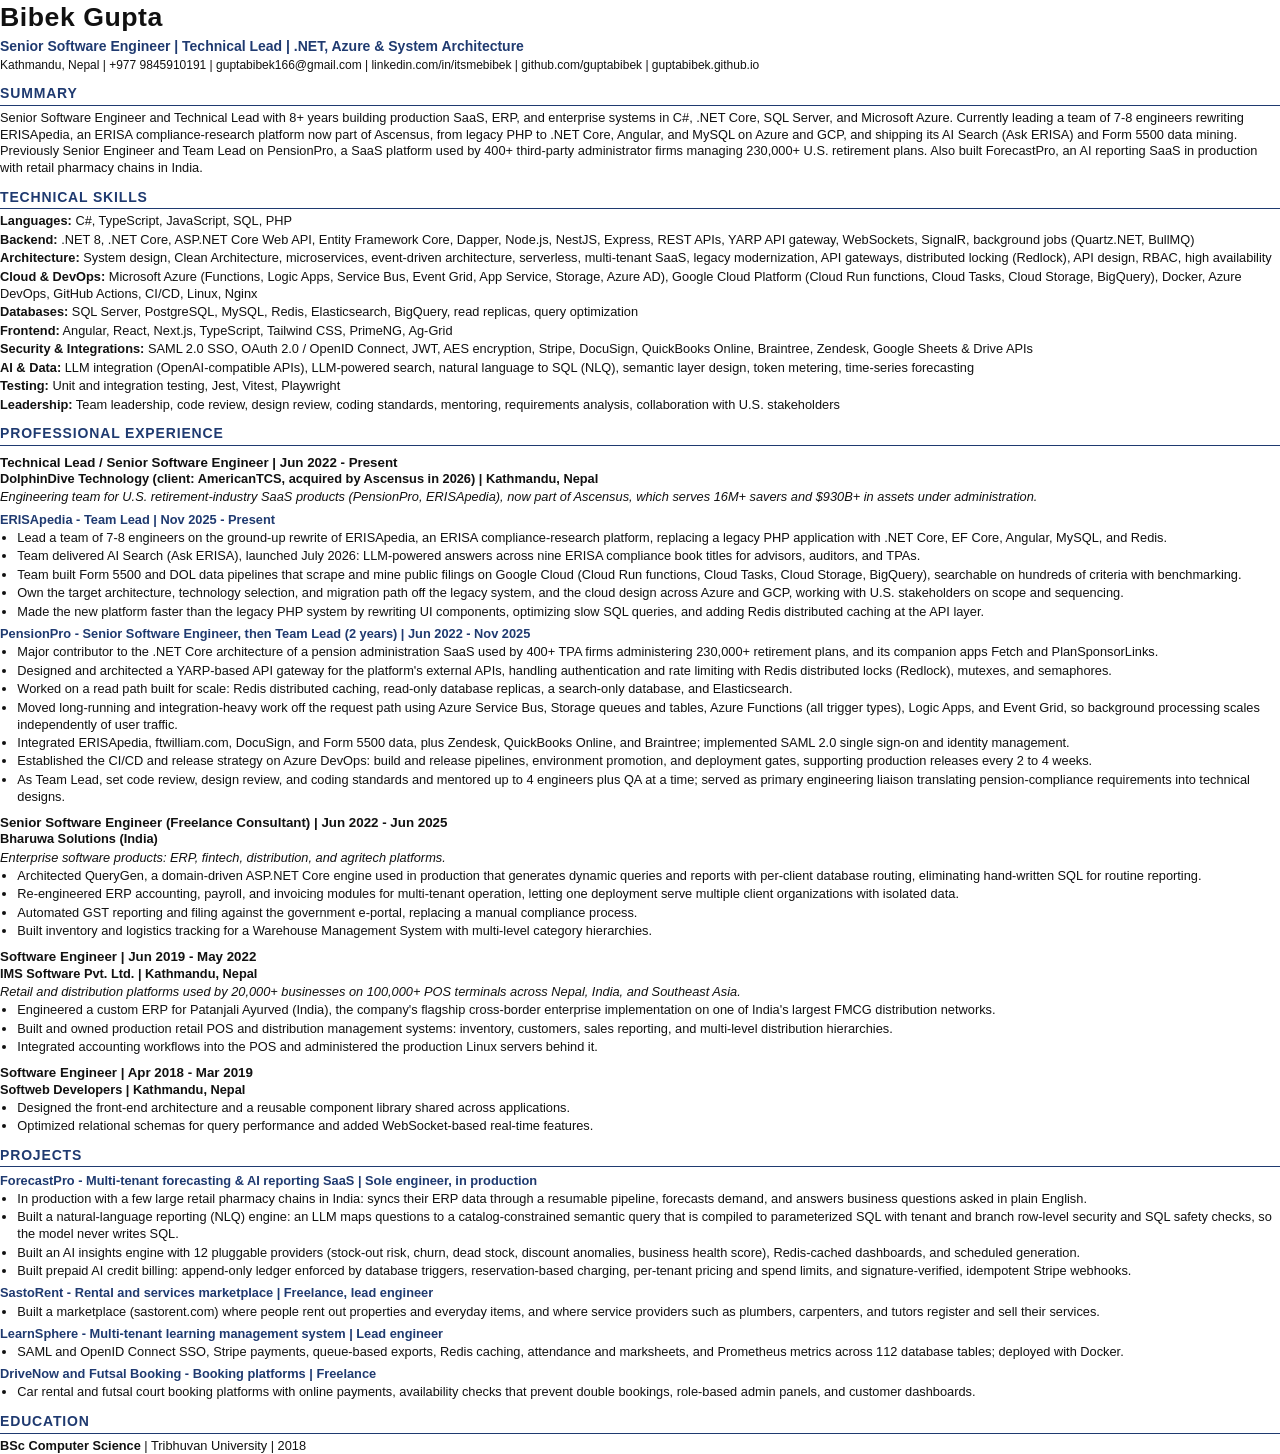
==== commit 730082ca: "Add PensionPro API gateway and architecture ownership - PensionPro: designed and architected a YARP " ====
--- a/resume/resume.html
+++ b/resume/resume.html
@@ -16,4 +16,4 @@
     ul.skills { list-style: none; padding-left: 0; }
     h2, h3, h4 { break-after: avoid; }
     li { break-inside: avoid; }
-    </style></head><body><header><h1>Bibek Gupta</h1><p class='headline'>Senior Software Engineer | Technical Lead | .NET, Azure &amp; System Architecture</p><p class='contact'>Kathmandu, Nepal | +977 9845910191 | guptabibek166@gmail.com | linkedin.com/in/itsmebibek | github.com/guptabibek | guptabibek.github.io</p></header><h2>Summary</h2><p>Senior Software Engineer and Technical Lead with 8+ years building production SaaS, ERP, and enterprise systems in C#, .NET Core, SQL Server, and Microsoft Azure. Currently leading a team of <span class='nw'>7-8</span> engineers rewriting ERISApedia, an ERISA <span class='nw'>compliance-research</span> platform now part of Ascensus, from legacy PHP to .NET Core, Angular, and MySQL on Azure and GCP, and shipping its AI Search (Ask ERISA) and Form 5500 data mining. Previously Senior Engineer and Team Lead on PensionPro, a SaaS platform used by 400+ <span class='nw'>third-party</span> administrator firms managing 230,000+ U.S. retirement plans. Also built ForecastPro, an AI reporting SaaS in production with retail pharmacy chains in India.</p><h2>Technical Skills</h2><ul class='skills'><li><b>Languages:</b> C#, TypeScript, JavaScript, SQL, PHP</li><li><b>Backend:</b> .NET 8, .NET Core, ASP.NET Core Web API, Entity Framework Core, Dapper, Node.js, NestJS, Express, REST APIs, WebSockets, SignalR, background jobs (Quartz.NET, BullMQ)</li><li><b>Architecture:</b> System design, Clean Architecture, microservices, <span class='nw'>event-driven</span> architecture, serverless, <span class='nw'>multi-tenant</span> SaaS, legacy modernization, API design, RBAC, high availability</li><li><b>Cloud &amp; DevOps:</b> Microsoft Azure (Functions, Logic Apps, Service Bus, Event Grid, App Service, Storage, Azure AD), Google Cloud Platform (Cloud Run functions, Cloud Tasks, Cloud Storage, BigQuery), Docker, Azure DevOps, GitHub Actions, CI/CD, Linux, Nginx</li><li><b>Databases:</b> SQL Server, PostgreSQL, MySQL, Redis, Elasticsearch, BigQuery, read replicas, query optimization</li><li><b>Frontend:</b> Angular, React, Next.js, TypeScript, Tailwind CSS, PrimeNG, <span class='nw'>Ag-Grid</span></li><li><b>Security &amp; Integrations:</b> SAML 2.0 SSO, OAuth 2.0 / OpenID Connect, JWT, AES encryption, Stripe, DocuSign, QuickBooks Online, Braintree, Zendesk, Google Sheets &amp; Drive APIs</li><li><b>AI &amp; Data:</b> LLM integration <span class='nw'>(OpenAI-compatible</span> APIs), <span class='nw'>LLM-powered</span> search, natural language to SQL (NLQ), semantic layer design, token metering, <span class='nw'>time-series</span> forecasting</li><li><b>Testing:</b> Unit and integration testing, Jest, Vitest, Playwright</li><li><b>Leadership:</b> Team leadership, code review, design review, coding standards, mentoring, requirements analysis, collaboration with U.S. stakeholders</li></ul><h2>Professional Experience</h2><h3>Technical Lead / Senior Software Engineer | Jun 2022 - Present</h3><p class='org'>DolphinDive Technology (client: AmericanTCS, acquired by Ascensus in 2026) | Kathmandu, Nepal</p><p class='intro'>Engineering team for U.S. <span class='nw'>retirement-industry</span> SaaS products (PensionPro, ERISApedia), now part of Ascensus, which serves 16M+ savers and $930B+ in assets under administration.</p><h4>ERISApedia - Team Lead | Nov 2025 - Present</h4><ul><li>Lead a team of <span class='nw'>7-8</span> engineers on the <span class='nw'>ground-up</span> rewrite of ERISApedia, an ERISA <span class='nw'>compliance-research</span> platform, replacing a legacy PHP application with .NET Core, EF Core, Angular, MySQL, and Redis.</li><li>Team delivered AI Search (Ask ERISA), launched July 2026: <span class='nw'>LLM-powered</span> answers across nine ERISA compliance book titles for advisors, auditors, and TPAs.</li><li>Team built Form 5500 and DOL data pipelines that scrape and mine public filings on Google Cloud (Cloud Run functions, Cloud Tasks, Cloud Storage, BigQuery), searchable on hundreds of criteria with benchmarking.</li><li>Own the target architecture, technology selection, and migration path off the legacy system, and the cloud design across Azure and GCP, working with U.S. stakeholders on scope and sequencing.</li><li>Made the new platform faster than the legacy PHP system by rewriting UI components, optimizing slow SQL queries, and adding Redis distributed caching at the API layer.</li></ul><h4>PensionPro - Senior Software Engineer, then Team Lead (2 years) | Jun 2022 - Nov 2025</h4><ul><li>Delivered features across the full stack (C#, .NET Core, Angular, SQL Server) of a pension administration SaaS used by 400+ TPA firms administering 230,000+ retirement plans, and its companion apps Fetch and PlanSponsorLinks.</li><li>Worked on a read path built for scale: Redis distributed caching, <span class='nw'>read-only</span> database replicas, a <span class='nw'>search-only</span> database, and Elasticsearch.</li><li>Moved <span class='nw'>long-running</span> and <span class='nw'>integration-heavy</span> work off the request path using Azure Service Bus, Storage queues and tables, Azure Functions (all trigger types), Logic Apps, and Event Grid, so background processing scales independently of user traffic.</li><li>Integrated ERISApedia, ftwilliam.com, DocuSign, and Form 5500 data, plus Zendesk, QuickBooks Online, and Braintree; implemented SAML 2.0 single <span class='nw'>sign-on</span> and identity management.</li><li>Established the CI/CD and release strategy on Azure DevOps: build and release pipelines, environment promotion, and deployment gates, supporting production releases every 2 to 4 weeks.</li><li>As Team Lead, set code review, design review, and coding standards and mentored up to 4 engineers plus QA at a time; served as primary engineering liaison translating <span class='nw'>pension-compliance</span> requirements into technical designs.</li></ul><h3>Senior Software Engineer (Freelance Consultant) | Jun 2022 - Jun 2025</h3><p class='org'>Bharuwa Solutions (India)</p><p class='intro'>Enterprise software products: ERP, fintech, distribution, and agritech platforms.</p><ul><li>Architected QueryGen, a <span class='nw'>domain-driven</span> ASP.NET Core engine used in production that generates dynamic queries and reports with <span class='nw'>per-client</span> database routing, eliminating <span class='nw'>hand-written</span> SQL for routine reporting.</li><li><span class='nw'>Re-engineered</span> ERP accounting, payroll, and invoicing modules for <span class='nw'>multi-tenant</span> operation, letting one deployment serve multiple client organizations with isolated data.</li><li>Automated GST reporting and filing against the government <span class='nw'>e-portal,</span> replacing a manual compliance process.</li><li>Built inventory and logistics tracking for a Warehouse Management System with <span class='nw'>multi-level</span> category hierarchies.</li></ul><h3>Software Engineer | Jun 2019 - May 2022</h3><p class='org'>IMS Software Pvt. Ltd. | Kathmandu, Nepal</p><p class='intro'>Retail and distribution platforms used by 20,000+ businesses on 100,000+ POS terminals across Nepal, India, and Southeast Asia.</p><ul><li>Engineered a custom ERP for Patanjali Ayurved (India), the company&#x27;s flagship <span class='nw'>cross-border</span> enterprise implementation on one of India&#x27;s largest FMCG distribution networks.</li><li>Built and owned production retail POS and distribution management systems: inventory, customers, sales reporting, and <span class='nw'>multi-level</span> distribution hierarchies.</li><li>Integrated accounting workflows into the POS and administered the production Linux servers behind it.</li></ul><h3>Software Engineer | Apr 2018 - Mar 2019</h3><p class='org'>Softweb Developers | Kathmandu, Nepal</p><ul><li>Designed the <span class='nw'>front-end</span> architecture and a reusable component library shared across applications.</li><li>Optimized relational schemas for query performance and added <span class='nw'>WebSocket-based</span> <span class='nw'>real-time</span> features.</li></ul><h2>Projects</h2><h4>ForecastPro - <span class='nw'>Multi-tenant</span> forecasting &amp; AI reporting SaaS | Sole engineer, in production</h4><ul><li>In production with a few large retail pharmacy chains in India: syncs their ERP data through a resumable pipeline, forecasts demand, and answers business questions asked in plain English.</li><li>Built a <span class='nw'>natural-language</span> reporting (NLQ) engine: an LLM maps questions to a <span class='nw'>catalog-constrained</span> semantic query that is compiled to parameterized SQL with tenant and branch <span class='nw'>row-level</span> security and SQL safety checks, so the model never writes SQL.</li><li>Built an AI insights engine with 12 pluggable providers <span class='nw'>(stock-out</span> risk, churn, dead stock, discount anomalies, business health score), <span class='nw'>Redis-cached</span> dashboards, and scheduled generation.</li><li>Built prepaid AI credit billing: <span class='nw'>append-only</span> ledger enforced by database triggers, <span class='nw'>reservation-based</span> charging, <span class='nw'>per-tenant</span> pricing and spend limits, and <span class='nw'>signature-verified,</span> idempotent Stripe webhooks.</li></ul><h4>SastoRent - Rental and services marketplace | Freelance, lead engineer</h4><ul><li>Built a marketplace (sastorent.com) where people rent out properties and everyday items, and where service providers such as plumbers, carpenters, and tutors register and sell their services.</li></ul><h4>LearnSphere - <span class='nw'>Multi-tenant</span> learning management system | Lead engineer</h4><ul><li>SAML and OpenID Connect SSO, Stripe payments, <span class='nw'>queue-based</span> exports, Redis caching, attendance and marksheets, and Prometheus metrics across 112 database tables; deployed with Docker.</li></ul><h4>DriveNow and Futsal Booking - Booking platforms | Freelance</h4><ul><li>Car rental and futsal court booking platforms with online payments, availability checks that prevent double bookings, <span class='nw'>role-based</span> admin panels, and customer dashboards.</li></ul><h2>Education</h2><p><b>BSc Computer Science</b> | Tribhuvan University | 2018</p></body></html>+    </style></head><body><header><h1>Bibek Gupta</h1><p class='headline'>Senior Software Engineer | Technical Lead | .NET, Azure &amp; System Architecture</p><p class='contact'>Kathmandu, Nepal | +977 9845910191 | guptabibek166@gmail.com | linkedin.com/in/itsmebibek | github.com/guptabibek | guptabibek.github.io</p></header><h2>Summary</h2><p>Senior Software Engineer and Technical Lead with 8+ years building production SaaS, ERP, and enterprise systems in C#, .NET Core, SQL Server, and Microsoft Azure. Currently leading a team of <span class='nw'>7-8</span> engineers rewriting ERISApedia, an ERISA <span class='nw'>compliance-research</span> platform now part of Ascensus, from legacy PHP to .NET Core, Angular, and MySQL on Azure and GCP, and shipping its AI Search (Ask ERISA) and Form 5500 data mining. Previously Senior Engineer and Team Lead on PensionPro, a SaaS platform used by 400+ <span class='nw'>third-party</span> administrator firms managing 230,000+ U.S. retirement plans. Also built ForecastPro, an AI reporting SaaS in production with retail pharmacy chains in India.</p><h2>Technical Skills</h2><ul class='skills'><li><b>Languages:</b> C#, TypeScript, JavaScript, SQL, PHP</li><li><b>Backend:</b> .NET 8, .NET Core, ASP.NET Core Web API, Entity Framework Core, Dapper, Node.js, NestJS, Express, REST APIs, YARP API gateway, WebSockets, SignalR, background jobs (Quartz.NET, BullMQ)</li><li><b>Architecture:</b> System design, Clean Architecture, microservices, <span class='nw'>event-driven</span> architecture, serverless, <span class='nw'>multi-tenant</span> SaaS, legacy modernization, API gateways, distributed locking (Redlock), API design, RBAC, high availability</li><li><b>Cloud &amp; DevOps:</b> Microsoft Azure (Functions, Logic Apps, Service Bus, Event Grid, App Service, Storage, Azure AD), Google Cloud Platform (Cloud Run functions, Cloud Tasks, Cloud Storage, BigQuery), Docker, Azure DevOps, GitHub Actions, CI/CD, Linux, Nginx</li><li><b>Databases:</b> SQL Server, PostgreSQL, MySQL, Redis, Elasticsearch, BigQuery, read replicas, query optimization</li><li><b>Frontend:</b> Angular, React, Next.js, TypeScript, Tailwind CSS, PrimeNG, <span class='nw'>Ag-Grid</span></li><li><b>Security &amp; Integrations:</b> SAML 2.0 SSO, OAuth 2.0 / OpenID Connect, JWT, AES encryption, Stripe, DocuSign, QuickBooks Online, Braintree, Zendesk, Google Sheets &amp; Drive APIs</li><li><b>AI &amp; Data:</b> LLM integration <span class='nw'>(OpenAI-compatible</span> APIs), <span class='nw'>LLM-powered</span> search, natural language to SQL (NLQ), semantic layer design, token metering, <span class='nw'>time-series</span> forecasting</li><li><b>Testing:</b> Unit and integration testing, Jest, Vitest, Playwright</li><li><b>Leadership:</b> Team leadership, code review, design review, coding standards, mentoring, requirements analysis, collaboration with U.S. stakeholders</li></ul><h2>Professional Experience</h2><h3>Technical Lead / Senior Software Engineer | Jun 2022 - Present</h3><p class='org'>DolphinDive Technology (client: AmericanTCS, acquired by Ascensus in 2026) | Kathmandu, Nepal</p><p class='intro'>Engineering team for U.S. <span class='nw'>retirement-industry</span> SaaS products (PensionPro, ERISApedia), now part of Ascensus, which serves 16M+ savers and $930B+ in assets under administration.</p><h4>ERISApedia - Team Lead | Nov 2025 - Present</h4><ul><li>Lead a team of <span class='nw'>7-8</span> engineers on the <span class='nw'>ground-up</span> rewrite of ERISApedia, an ERISA <span class='nw'>compliance-research</span> platform, replacing a legacy PHP application with .NET Core, EF Core, Angular, MySQL, and Redis.</li><li>Team delivered AI Search (Ask ERISA), launched July 2026: <span class='nw'>LLM-powered</span> answers across nine ERISA compliance book titles for advisors, auditors, and TPAs.</li><li>Team built Form 5500 and DOL data pipelines that scrape and mine public filings on Google Cloud (Cloud Run functions, Cloud Tasks, Cloud Storage, BigQuery), searchable on hundreds of criteria with benchmarking.</li><li>Own the target architecture, technology selection, and migration path off the legacy system, and the cloud design across Azure and GCP, working with U.S. stakeholders on scope and sequencing.</li><li>Made the new platform faster than the legacy PHP system by rewriting UI components, optimizing slow SQL queries, and adding Redis distributed caching at the API layer.</li></ul><h4>PensionPro - Senior Software Engineer, then Team Lead (2 years) | Jun 2022 - Nov 2025</h4><ul><li>Major contributor to the .NET Core architecture of a pension administration SaaS used by 400+ TPA firms administering 230,000+ retirement plans, and its companion apps Fetch and PlanSponsorLinks.</li><li>Designed and architected a <span class='nw'>YARP-based</span> API gateway for the platform&#x27;s external APIs, handling authentication and rate limiting with Redis distributed locks (Redlock), mutexes, and semaphores.</li><li>Worked on a read path built for scale: Redis distributed caching, <span class='nw'>read-only</span> database replicas, a <span class='nw'>search-only</span> database, and Elasticsearch.</li><li>Moved <span class='nw'>long-running</span> and <span class='nw'>integration-heavy</span> work off the request path using Azure Service Bus, Storage queues and tables, Azure Functions (all trigger types), Logic Apps, and Event Grid, so background processing scales independently of user traffic.</li><li>Integrated ERISApedia, ftwilliam.com, DocuSign, and Form 5500 data, plus Zendesk, QuickBooks Online, and Braintree; implemented SAML 2.0 single <span class='nw'>sign-on</span> and identity management.</li><li>Established the CI/CD and release strategy on Azure DevOps: build and release pipelines, environment promotion, and deployment gates, supporting production releases every 2 to 4 weeks.</li><li>As Team Lead, set code review, design review, and coding standards and mentored up to 4 engineers plus QA at a time; served as primary engineering liaison translating <span class='nw'>pension-compliance</span> requirements into technical designs.</li></ul><h3>Senior Software Engineer (Freelance Consultant) | Jun 2022 - Jun 2025</h3><p class='org'>Bharuwa Solutions (India)</p><p class='intro'>Enterprise software products: ERP, fintech, distribution, and agritech platforms.</p><ul><li>Architected QueryGen, a <span class='nw'>domain-driven</span> ASP.NET Core engine used in production that generates dynamic queries and reports with <span class='nw'>per-client</span> database routing, eliminating <span class='nw'>hand-written</span> SQL for routine reporting.</li><li><span class='nw'>Re-engineered</span> ERP accounting, payroll, and invoicing modules for <span class='nw'>multi-tenant</span> operation, letting one deployment serve multiple client organizations with isolated data.</li><li>Automated GST reporting and filing against the government <span class='nw'>e-portal,</span> replacing a manual compliance process.</li><li>Built inventory and logistics tracking for a Warehouse Management System with <span class='nw'>multi-level</span> category hierarchies.</li></ul><h3>Software Engineer | Jun 2019 - May 2022</h3><p class='org'>IMS Software Pvt. Ltd. | Kathmandu, Nepal</p><p class='intro'>Retail and distribution platforms used by 20,000+ businesses on 100,000+ POS terminals across Nepal, India, and Southeast Asia.</p><ul><li>Engineered a custom ERP for Patanjali Ayurved (India), the company&#x27;s flagship <span class='nw'>cross-border</span> enterprise implementation on one of India&#x27;s largest FMCG distribution networks.</li><li>Built and owned production retail POS and distribution management systems: inventory, customers, sales reporting, and <span class='nw'>multi-level</span> distribution hierarchies.</li><li>Integrated accounting workflows into the POS and administered the production Linux servers behind it.</li></ul><h3>Software Engineer | Apr 2018 - Mar 2019</h3><p class='org'>Softweb Developers | Kathmandu, Nepal</p><ul><li>Designed the <span class='nw'>front-end</span> architecture and a reusable component library shared across applications.</li><li>Optimized relational schemas for query performance and added <span class='nw'>WebSocket-based</span> <span class='nw'>real-time</span> features.</li></ul><h2>Projects</h2><h4>ForecastPro - <span class='nw'>Multi-tenant</span> forecasting &amp; AI reporting SaaS | Sole engineer, in production</h4><ul><li>In production with a few large retail pharmacy chains in India: syncs their ERP data through a resumable pipeline, forecasts demand, and answers business questions asked in plain English.</li><li>Built a <span class='nw'>natural-language</span> reporting (NLQ) engine: an LLM maps questions to a <span class='nw'>catalog-constrained</span> semantic query that is compiled to parameterized SQL with tenant and branch <span class='nw'>row-level</span> security and SQL safety checks, so the model never writes SQL.</li><li>Built an AI insights engine with 12 pluggable providers <span class='nw'>(stock-out</span> risk, churn, dead stock, discount anomalies, business health score), <span class='nw'>Redis-cached</span> dashboards, and scheduled generation.</li><li>Built prepaid AI credit billing: <span class='nw'>append-only</span> ledger enforced by database triggers, <span class='nw'>reservation-based</span> charging, <span class='nw'>per-tenant</span> pricing and spend limits, and <span class='nw'>signature-verified,</span> idempotent Stripe webhooks.</li></ul><h4>SastoRent - Rental and services marketplace | Freelance, lead engineer</h4><ul><li>Built a marketplace (sastorent.com) where people rent out properties and everyday items, and where service providers such as plumbers, carpenters, and tutors register and sell their services.</li></ul><h4>LearnSphere - <span class='nw'>Multi-tenant</span> learning management system | Lead engineer</h4><ul><li>SAML and OpenID Connect SSO, Stripe payments, <span class='nw'>queue-based</span> exports, Redis caching, attendance and marksheets, and Prometheus metrics across 112 database tables; deployed with Docker.</li></ul><h4>DriveNow and Futsal Booking - Booking platforms | Freelance</h4><ul><li>Car rental and futsal court booking platforms with online payments, availability checks that prevent double bookings, <span class='nw'>role-based</span> admin panels, and customer dashboards.</li></ul><h2>Education</h2><p><b>BSc Computer Science</b> | Tribhuvan University | 2018</p></body></html>
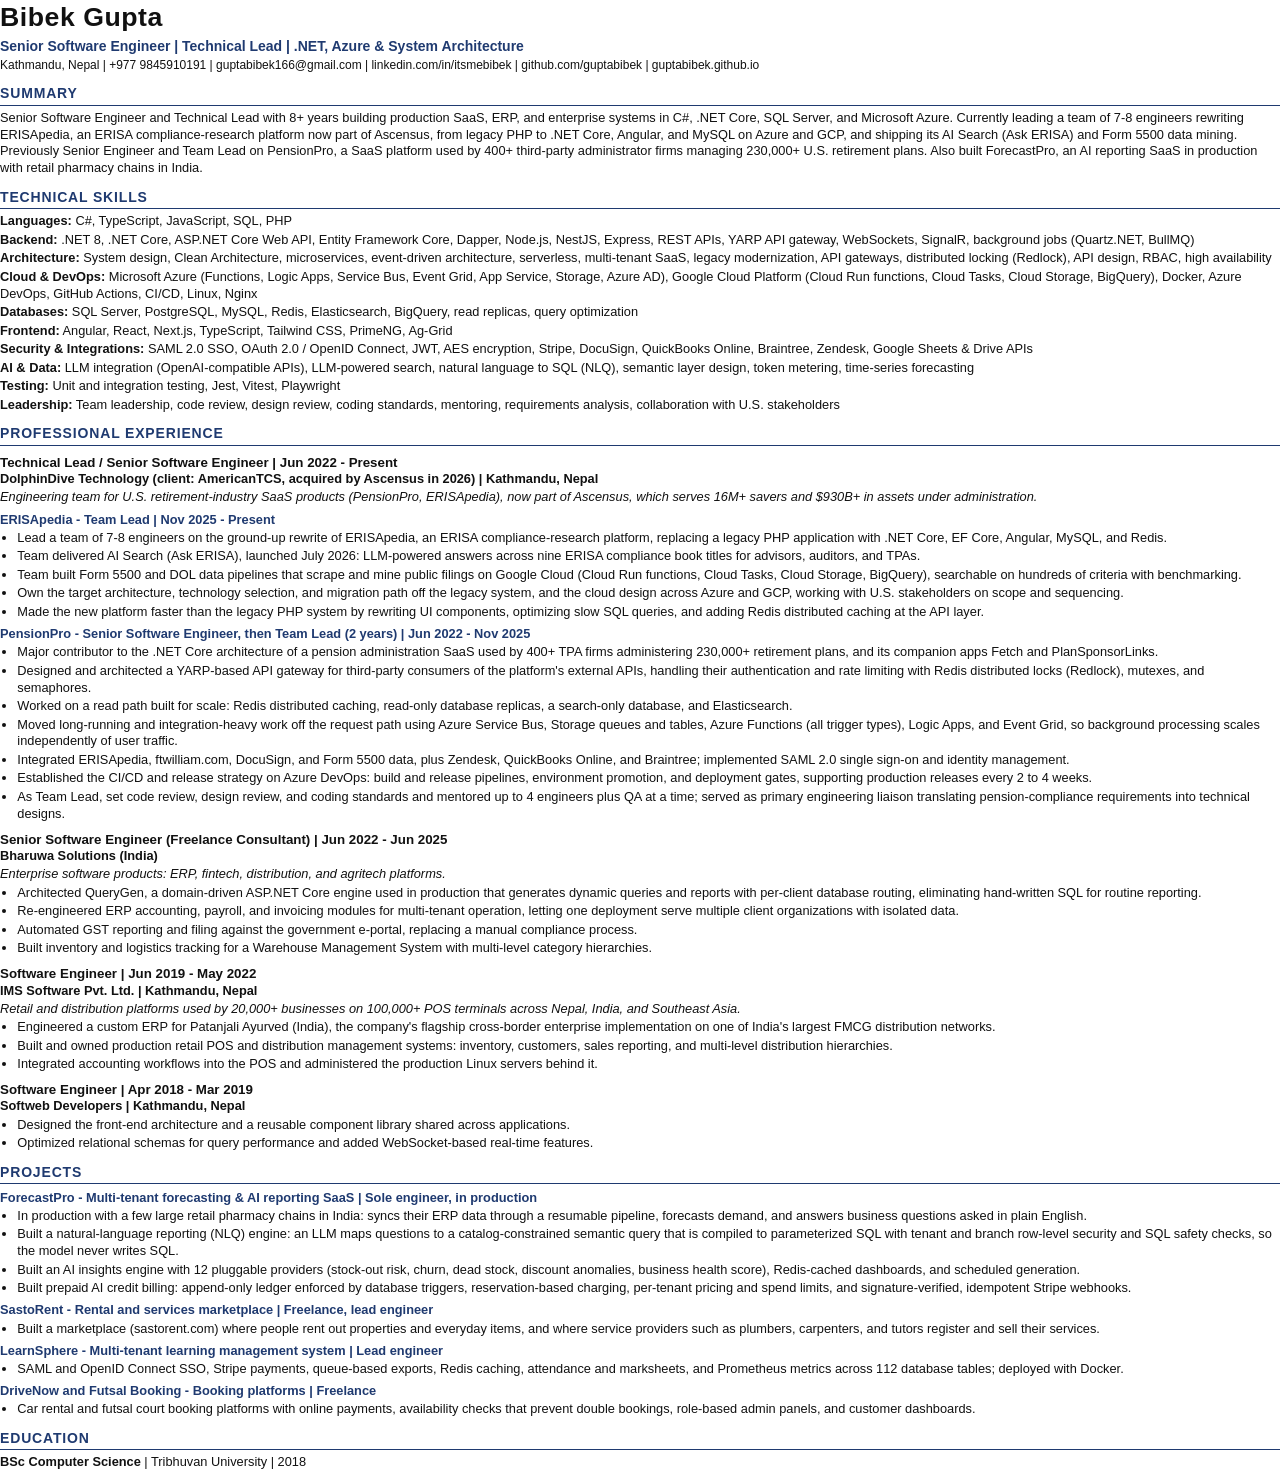
==== commit 07b0749d: "Separate PensionPro web sign-in from the third-party API gateway - Diagram: web SaaS users sign in w" ====
--- a/resume/resume.html
+++ b/resume/resume.html
@@ -16,4 +16,4 @@
     ul.skills { list-style: none; padding-left: 0; }
     h2, h3, h4 { break-after: avoid; }
     li { break-inside: avoid; }
-    </style></head><body><header><h1>Bibek Gupta</h1><p class='headline'>Senior Software Engineer | Technical Lead | .NET, Azure &amp; System Architecture</p><p class='contact'>Kathmandu, Nepal | +977 9845910191 | guptabibek166@gmail.com | linkedin.com/in/itsmebibek | github.com/guptabibek | guptabibek.github.io</p></header><h2>Summary</h2><p>Senior Software Engineer and Technical Lead with 8+ years building production SaaS, ERP, and enterprise systems in C#, .NET Core, SQL Server, and Microsoft Azure. Currently leading a team of <span class='nw'>7-8</span> engineers rewriting ERISApedia, an ERISA <span class='nw'>compliance-research</span> platform now part of Ascensus, from legacy PHP to .NET Core, Angular, and MySQL on Azure and GCP, and shipping its AI Search (Ask ERISA) and Form 5500 data mining. Previously Senior Engineer and Team Lead on PensionPro, a SaaS platform used by 400+ <span class='nw'>third-party</span> administrator firms managing 230,000+ U.S. retirement plans. Also built ForecastPro, an AI reporting SaaS in production with retail pharmacy chains in India.</p><h2>Technical Skills</h2><ul class='skills'><li><b>Languages:</b> C#, TypeScript, JavaScript, SQL, PHP</li><li><b>Backend:</b> .NET 8, .NET Core, ASP.NET Core Web API, Entity Framework Core, Dapper, Node.js, NestJS, Express, REST APIs, YARP API gateway, WebSockets, SignalR, background jobs (Quartz.NET, BullMQ)</li><li><b>Architecture:</b> System design, Clean Architecture, microservices, <span class='nw'>event-driven</span> architecture, serverless, <span class='nw'>multi-tenant</span> SaaS, legacy modernization, API gateways, distributed locking (Redlock), API design, RBAC, high availability</li><li><b>Cloud &amp; DevOps:</b> Microsoft Azure (Functions, Logic Apps, Service Bus, Event Grid, App Service, Storage, Azure AD), Google Cloud Platform (Cloud Run functions, Cloud Tasks, Cloud Storage, BigQuery), Docker, Azure DevOps, GitHub Actions, CI/CD, Linux, Nginx</li><li><b>Databases:</b> SQL Server, PostgreSQL, MySQL, Redis, Elasticsearch, BigQuery, read replicas, query optimization</li><li><b>Frontend:</b> Angular, React, Next.js, TypeScript, Tailwind CSS, PrimeNG, <span class='nw'>Ag-Grid</span></li><li><b>Security &amp; Integrations:</b> SAML 2.0 SSO, OAuth 2.0 / OpenID Connect, JWT, AES encryption, Stripe, DocuSign, QuickBooks Online, Braintree, Zendesk, Google Sheets &amp; Drive APIs</li><li><b>AI &amp; Data:</b> LLM integration <span class='nw'>(OpenAI-compatible</span> APIs), <span class='nw'>LLM-powered</span> search, natural language to SQL (NLQ), semantic layer design, token metering, <span class='nw'>time-series</span> forecasting</li><li><b>Testing:</b> Unit and integration testing, Jest, Vitest, Playwright</li><li><b>Leadership:</b> Team leadership, code review, design review, coding standards, mentoring, requirements analysis, collaboration with U.S. stakeholders</li></ul><h2>Professional Experience</h2><h3>Technical Lead / Senior Software Engineer | Jun 2022 - Present</h3><p class='org'>DolphinDive Technology (client: AmericanTCS, acquired by Ascensus in 2026) | Kathmandu, Nepal</p><p class='intro'>Engineering team for U.S. <span class='nw'>retirement-industry</span> SaaS products (PensionPro, ERISApedia), now part of Ascensus, which serves 16M+ savers and $930B+ in assets under administration.</p><h4>ERISApedia - Team Lead | Nov 2025 - Present</h4><ul><li>Lead a team of <span class='nw'>7-8</span> engineers on the <span class='nw'>ground-up</span> rewrite of ERISApedia, an ERISA <span class='nw'>compliance-research</span> platform, replacing a legacy PHP application with .NET Core, EF Core, Angular, MySQL, and Redis.</li><li>Team delivered AI Search (Ask ERISA), launched July 2026: <span class='nw'>LLM-powered</span> answers across nine ERISA compliance book titles for advisors, auditors, and TPAs.</li><li>Team built Form 5500 and DOL data pipelines that scrape and mine public filings on Google Cloud (Cloud Run functions, Cloud Tasks, Cloud Storage, BigQuery), searchable on hundreds of criteria with benchmarking.</li><li>Own the target architecture, technology selection, and migration path off the legacy system, and the cloud design across Azure and GCP, working with U.S. stakeholders on scope and sequencing.</li><li>Made the new platform faster than the legacy PHP system by rewriting UI components, optimizing slow SQL queries, and adding Redis distributed caching at the API layer.</li></ul><h4>PensionPro - Senior Software Engineer, then Team Lead (2 years) | Jun 2022 - Nov 2025</h4><ul><li>Major contributor to the .NET Core architecture of a pension administration SaaS used by 400+ TPA firms administering 230,000+ retirement plans, and its companion apps Fetch and PlanSponsorLinks.</li><li>Designed and architected a <span class='nw'>YARP-based</span> API gateway for the platform&#x27;s external APIs, handling authentication and rate limiting with Redis distributed locks (Redlock), mutexes, and semaphores.</li><li>Worked on a read path built for scale: Redis distributed caching, <span class='nw'>read-only</span> database replicas, a <span class='nw'>search-only</span> database, and Elasticsearch.</li><li>Moved <span class='nw'>long-running</span> and <span class='nw'>integration-heavy</span> work off the request path using Azure Service Bus, Storage queues and tables, Azure Functions (all trigger types), Logic Apps, and Event Grid, so background processing scales independently of user traffic.</li><li>Integrated ERISApedia, ftwilliam.com, DocuSign, and Form 5500 data, plus Zendesk, QuickBooks Online, and Braintree; implemented SAML 2.0 single <span class='nw'>sign-on</span> and identity management.</li><li>Established the CI/CD and release strategy on Azure DevOps: build and release pipelines, environment promotion, and deployment gates, supporting production releases every 2 to 4 weeks.</li><li>As Team Lead, set code review, design review, and coding standards and mentored up to 4 engineers plus QA at a time; served as primary engineering liaison translating <span class='nw'>pension-compliance</span> requirements into technical designs.</li></ul><h3>Senior Software Engineer (Freelance Consultant) | Jun 2022 - Jun 2025</h3><p class='org'>Bharuwa Solutions (India)</p><p class='intro'>Enterprise software products: ERP, fintech, distribution, and agritech platforms.</p><ul><li>Architected QueryGen, a <span class='nw'>domain-driven</span> ASP.NET Core engine used in production that generates dynamic queries and reports with <span class='nw'>per-client</span> database routing, eliminating <span class='nw'>hand-written</span> SQL for routine reporting.</li><li><span class='nw'>Re-engineered</span> ERP accounting, payroll, and invoicing modules for <span class='nw'>multi-tenant</span> operation, letting one deployment serve multiple client organizations with isolated data.</li><li>Automated GST reporting and filing against the government <span class='nw'>e-portal,</span> replacing a manual compliance process.</li><li>Built inventory and logistics tracking for a Warehouse Management System with <span class='nw'>multi-level</span> category hierarchies.</li></ul><h3>Software Engineer | Jun 2019 - May 2022</h3><p class='org'>IMS Software Pvt. Ltd. | Kathmandu, Nepal</p><p class='intro'>Retail and distribution platforms used by 20,000+ businesses on 100,000+ POS terminals across Nepal, India, and Southeast Asia.</p><ul><li>Engineered a custom ERP for Patanjali Ayurved (India), the company&#x27;s flagship <span class='nw'>cross-border</span> enterprise implementation on one of India&#x27;s largest FMCG distribution networks.</li><li>Built and owned production retail POS and distribution management systems: inventory, customers, sales reporting, and <span class='nw'>multi-level</span> distribution hierarchies.</li><li>Integrated accounting workflows into the POS and administered the production Linux servers behind it.</li></ul><h3>Software Engineer | Apr 2018 - Mar 2019</h3><p class='org'>Softweb Developers | Kathmandu, Nepal</p><ul><li>Designed the <span class='nw'>front-end</span> architecture and a reusable component library shared across applications.</li><li>Optimized relational schemas for query performance and added <span class='nw'>WebSocket-based</span> <span class='nw'>real-time</span> features.</li></ul><h2>Projects</h2><h4>ForecastPro - <span class='nw'>Multi-tenant</span> forecasting &amp; AI reporting SaaS | Sole engineer, in production</h4><ul><li>In production with a few large retail pharmacy chains in India: syncs their ERP data through a resumable pipeline, forecasts demand, and answers business questions asked in plain English.</li><li>Built a <span class='nw'>natural-language</span> reporting (NLQ) engine: an LLM maps questions to a <span class='nw'>catalog-constrained</span> semantic query that is compiled to parameterized SQL with tenant and branch <span class='nw'>row-level</span> security and SQL safety checks, so the model never writes SQL.</li><li>Built an AI insights engine with 12 pluggable providers <span class='nw'>(stock-out</span> risk, churn, dead stock, discount anomalies, business health score), <span class='nw'>Redis-cached</span> dashboards, and scheduled generation.</li><li>Built prepaid AI credit billing: <span class='nw'>append-only</span> ledger enforced by database triggers, <span class='nw'>reservation-based</span> charging, <span class='nw'>per-tenant</span> pricing and spend limits, and <span class='nw'>signature-verified,</span> idempotent Stripe webhooks.</li></ul><h4>SastoRent - Rental and services marketplace | Freelance, lead engineer</h4><ul><li>Built a marketplace (sastorent.com) where people rent out properties and everyday items, and where service providers such as plumbers, carpenters, and tutors register and sell their services.</li></ul><h4>LearnSphere - <span class='nw'>Multi-tenant</span> learning management system | Lead engineer</h4><ul><li>SAML and OpenID Connect SSO, Stripe payments, <span class='nw'>queue-based</span> exports, Redis caching, attendance and marksheets, and Prometheus metrics across 112 database tables; deployed with Docker.</li></ul><h4>DriveNow and Futsal Booking - Booking platforms | Freelance</h4><ul><li>Car rental and futsal court booking platforms with online payments, availability checks that prevent double bookings, <span class='nw'>role-based</span> admin panels, and customer dashboards.</li></ul><h2>Education</h2><p><b>BSc Computer Science</b> | Tribhuvan University | 2018</p></body></html>+    </style></head><body><header><h1>Bibek Gupta</h1><p class='headline'>Senior Software Engineer | Technical Lead | .NET, Azure &amp; System Architecture</p><p class='contact'>Kathmandu, Nepal | +977 9845910191 | guptabibek166@gmail.com | linkedin.com/in/itsmebibek | github.com/guptabibek | guptabibek.github.io</p></header><h2>Summary</h2><p>Senior Software Engineer and Technical Lead with 8+ years building production SaaS, ERP, and enterprise systems in C#, .NET Core, SQL Server, and Microsoft Azure. Currently leading a team of <span class='nw'>7-8</span> engineers rewriting ERISApedia, an ERISA <span class='nw'>compliance-research</span> platform now part of Ascensus, from legacy PHP to .NET Core, Angular, and MySQL on Azure and GCP, and shipping its AI Search (Ask ERISA) and Form 5500 data mining. Previously Senior Engineer and Team Lead on PensionPro, a SaaS platform used by 400+ <span class='nw'>third-party</span> administrator firms managing 230,000+ U.S. retirement plans. Also built ForecastPro, an AI reporting SaaS in production with retail pharmacy chains in India.</p><h2>Technical Skills</h2><ul class='skills'><li><b>Languages:</b> C#, TypeScript, JavaScript, SQL, PHP</li><li><b>Backend:</b> .NET 8, .NET Core, ASP.NET Core Web API, Entity Framework Core, Dapper, Node.js, NestJS, Express, REST APIs, YARP API gateway, WebSockets, SignalR, background jobs (Quartz.NET, BullMQ)</li><li><b>Architecture:</b> System design, Clean Architecture, microservices, <span class='nw'>event-driven</span> architecture, serverless, <span class='nw'>multi-tenant</span> SaaS, legacy modernization, API gateways, distributed locking (Redlock), API design, RBAC, high availability</li><li><b>Cloud &amp; DevOps:</b> Microsoft Azure (Functions, Logic Apps, Service Bus, Event Grid, App Service, Storage, Azure AD), Google Cloud Platform (Cloud Run functions, Cloud Tasks, Cloud Storage, BigQuery), Docker, Azure DevOps, GitHub Actions, CI/CD, Linux, Nginx</li><li><b>Databases:</b> SQL Server, PostgreSQL, MySQL, Redis, Elasticsearch, BigQuery, read replicas, query optimization</li><li><b>Frontend:</b> Angular, React, Next.js, TypeScript, Tailwind CSS, PrimeNG, <span class='nw'>Ag-Grid</span></li><li><b>Security &amp; Integrations:</b> SAML 2.0 SSO, OAuth 2.0 / OpenID Connect, JWT, AES encryption, Stripe, DocuSign, QuickBooks Online, Braintree, Zendesk, Google Sheets &amp; Drive APIs</li><li><b>AI &amp; Data:</b> LLM integration <span class='nw'>(OpenAI-compatible</span> APIs), <span class='nw'>LLM-powered</span> search, natural language to SQL (NLQ), semantic layer design, token metering, <span class='nw'>time-series</span> forecasting</li><li><b>Testing:</b> Unit and integration testing, Jest, Vitest, Playwright</li><li><b>Leadership:</b> Team leadership, code review, design review, coding standards, mentoring, requirements analysis, collaboration with U.S. stakeholders</li></ul><h2>Professional Experience</h2><h3>Technical Lead / Senior Software Engineer | Jun 2022 - Present</h3><p class='org'>DolphinDive Technology (client: AmericanTCS, acquired by Ascensus in 2026) | Kathmandu, Nepal</p><p class='intro'>Engineering team for U.S. <span class='nw'>retirement-industry</span> SaaS products (PensionPro, ERISApedia), now part of Ascensus, which serves 16M+ savers and $930B+ in assets under administration.</p><h4>ERISApedia - Team Lead | Nov 2025 - Present</h4><ul><li>Lead a team of <span class='nw'>7-8</span> engineers on the <span class='nw'>ground-up</span> rewrite of ERISApedia, an ERISA <span class='nw'>compliance-research</span> platform, replacing a legacy PHP application with .NET Core, EF Core, Angular, MySQL, and Redis.</li><li>Team delivered AI Search (Ask ERISA), launched July 2026: <span class='nw'>LLM-powered</span> answers across nine ERISA compliance book titles for advisors, auditors, and TPAs.</li><li>Team built Form 5500 and DOL data pipelines that scrape and mine public filings on Google Cloud (Cloud Run functions, Cloud Tasks, Cloud Storage, BigQuery), searchable on hundreds of criteria with benchmarking.</li><li>Own the target architecture, technology selection, and migration path off the legacy system, and the cloud design across Azure and GCP, working with U.S. stakeholders on scope and sequencing.</li><li>Made the new platform faster than the legacy PHP system by rewriting UI components, optimizing slow SQL queries, and adding Redis distributed caching at the API layer.</li></ul><h4>PensionPro - Senior Software Engineer, then Team Lead (2 years) | Jun 2022 - Nov 2025</h4><ul><li>Major contributor to the .NET Core architecture of a pension administration SaaS used by 400+ TPA firms administering 230,000+ retirement plans, and its companion apps Fetch and PlanSponsorLinks.</li><li>Designed and architected a <span class='nw'>YARP-based</span> API gateway for <span class='nw'>third-party</span> consumers of the platform&#x27;s external APIs, handling their authentication and rate limiting with Redis distributed locks (Redlock), mutexes, and semaphores.</li><li>Worked on a read path built for scale: Redis distributed caching, <span class='nw'>read-only</span> database replicas, a <span class='nw'>search-only</span> database, and Elasticsearch.</li><li>Moved <span class='nw'>long-running</span> and <span class='nw'>integration-heavy</span> work off the request path using Azure Service Bus, Storage queues and tables, Azure Functions (all trigger types), Logic Apps, and Event Grid, so background processing scales independently of user traffic.</li><li>Integrated ERISApedia, ftwilliam.com, DocuSign, and Form 5500 data, plus Zendesk, QuickBooks Online, and Braintree; implemented SAML 2.0 single <span class='nw'>sign-on</span> and identity management.</li><li>Established the CI/CD and release strategy on Azure DevOps: build and release pipelines, environment promotion, and deployment gates, supporting production releases every 2 to 4 weeks.</li><li>As Team Lead, set code review, design review, and coding standards and mentored up to 4 engineers plus QA at a time; served as primary engineering liaison translating <span class='nw'>pension-compliance</span> requirements into technical designs.</li></ul><h3>Senior Software Engineer (Freelance Consultant) | Jun 2022 - Jun 2025</h3><p class='org'>Bharuwa Solutions (India)</p><p class='intro'>Enterprise software products: ERP, fintech, distribution, and agritech platforms.</p><ul><li>Architected QueryGen, a <span class='nw'>domain-driven</span> ASP.NET Core engine used in production that generates dynamic queries and reports with <span class='nw'>per-client</span> database routing, eliminating <span class='nw'>hand-written</span> SQL for routine reporting.</li><li><span class='nw'>Re-engineered</span> ERP accounting, payroll, and invoicing modules for <span class='nw'>multi-tenant</span> operation, letting one deployment serve multiple client organizations with isolated data.</li><li>Automated GST reporting and filing against the government <span class='nw'>e-portal,</span> replacing a manual compliance process.</li><li>Built inventory and logistics tracking for a Warehouse Management System with <span class='nw'>multi-level</span> category hierarchies.</li></ul><h3>Software Engineer | Jun 2019 - May 2022</h3><p class='org'>IMS Software Pvt. Ltd. | Kathmandu, Nepal</p><p class='intro'>Retail and distribution platforms used by 20,000+ businesses on 100,000+ POS terminals across Nepal, India, and Southeast Asia.</p><ul><li>Engineered a custom ERP for Patanjali Ayurved (India), the company&#x27;s flagship <span class='nw'>cross-border</span> enterprise implementation on one of India&#x27;s largest FMCG distribution networks.</li><li>Built and owned production retail POS and distribution management systems: inventory, customers, sales reporting, and <span class='nw'>multi-level</span> distribution hierarchies.</li><li>Integrated accounting workflows into the POS and administered the production Linux servers behind it.</li></ul><h3>Software Engineer | Apr 2018 - Mar 2019</h3><p class='org'>Softweb Developers | Kathmandu, Nepal</p><ul><li>Designed the <span class='nw'>front-end</span> architecture and a reusable component library shared across applications.</li><li>Optimized relational schemas for query performance and added <span class='nw'>WebSocket-based</span> <span class='nw'>real-time</span> features.</li></ul><h2>Projects</h2><h4>ForecastPro - <span class='nw'>Multi-tenant</span> forecasting &amp; AI reporting SaaS | Sole engineer, in production</h4><ul><li>In production with a few large retail pharmacy chains in India: syncs their ERP data through a resumable pipeline, forecasts demand, and answers business questions asked in plain English.</li><li>Built a <span class='nw'>natural-language</span> reporting (NLQ) engine: an LLM maps questions to a <span class='nw'>catalog-constrained</span> semantic query that is compiled to parameterized SQL with tenant and branch <span class='nw'>row-level</span> security and SQL safety checks, so the model never writes SQL.</li><li>Built an AI insights engine with 12 pluggable providers <span class='nw'>(stock-out</span> risk, churn, dead stock, discount anomalies, business health score), <span class='nw'>Redis-cached</span> dashboards, and scheduled generation.</li><li>Built prepaid AI credit billing: <span class='nw'>append-only</span> ledger enforced by database triggers, <span class='nw'>reservation-based</span> charging, <span class='nw'>per-tenant</span> pricing and spend limits, and <span class='nw'>signature-verified,</span> idempotent Stripe webhooks.</li></ul><h4>SastoRent - Rental and services marketplace | Freelance, lead engineer</h4><ul><li>Built a marketplace (sastorent.com) where people rent out properties and everyday items, and where service providers such as plumbers, carpenters, and tutors register and sell their services.</li></ul><h4>LearnSphere - <span class='nw'>Multi-tenant</span> learning management system | Lead engineer</h4><ul><li>SAML and OpenID Connect SSO, Stripe payments, <span class='nw'>queue-based</span> exports, Redis caching, attendance and marksheets, and Prometheus metrics across 112 database tables; deployed with Docker.</li></ul><h4>DriveNow and Futsal Booking - Booking platforms | Freelance</h4><ul><li>Car rental and futsal court booking platforms with online payments, availability checks that prevent double bookings, <span class='nw'>role-based</span> admin panels, and customer dashboards.</li></ul><h2>Education</h2><p><b>BSc Computer Science</b> | Tribhuvan University | 2018</p></body></html>
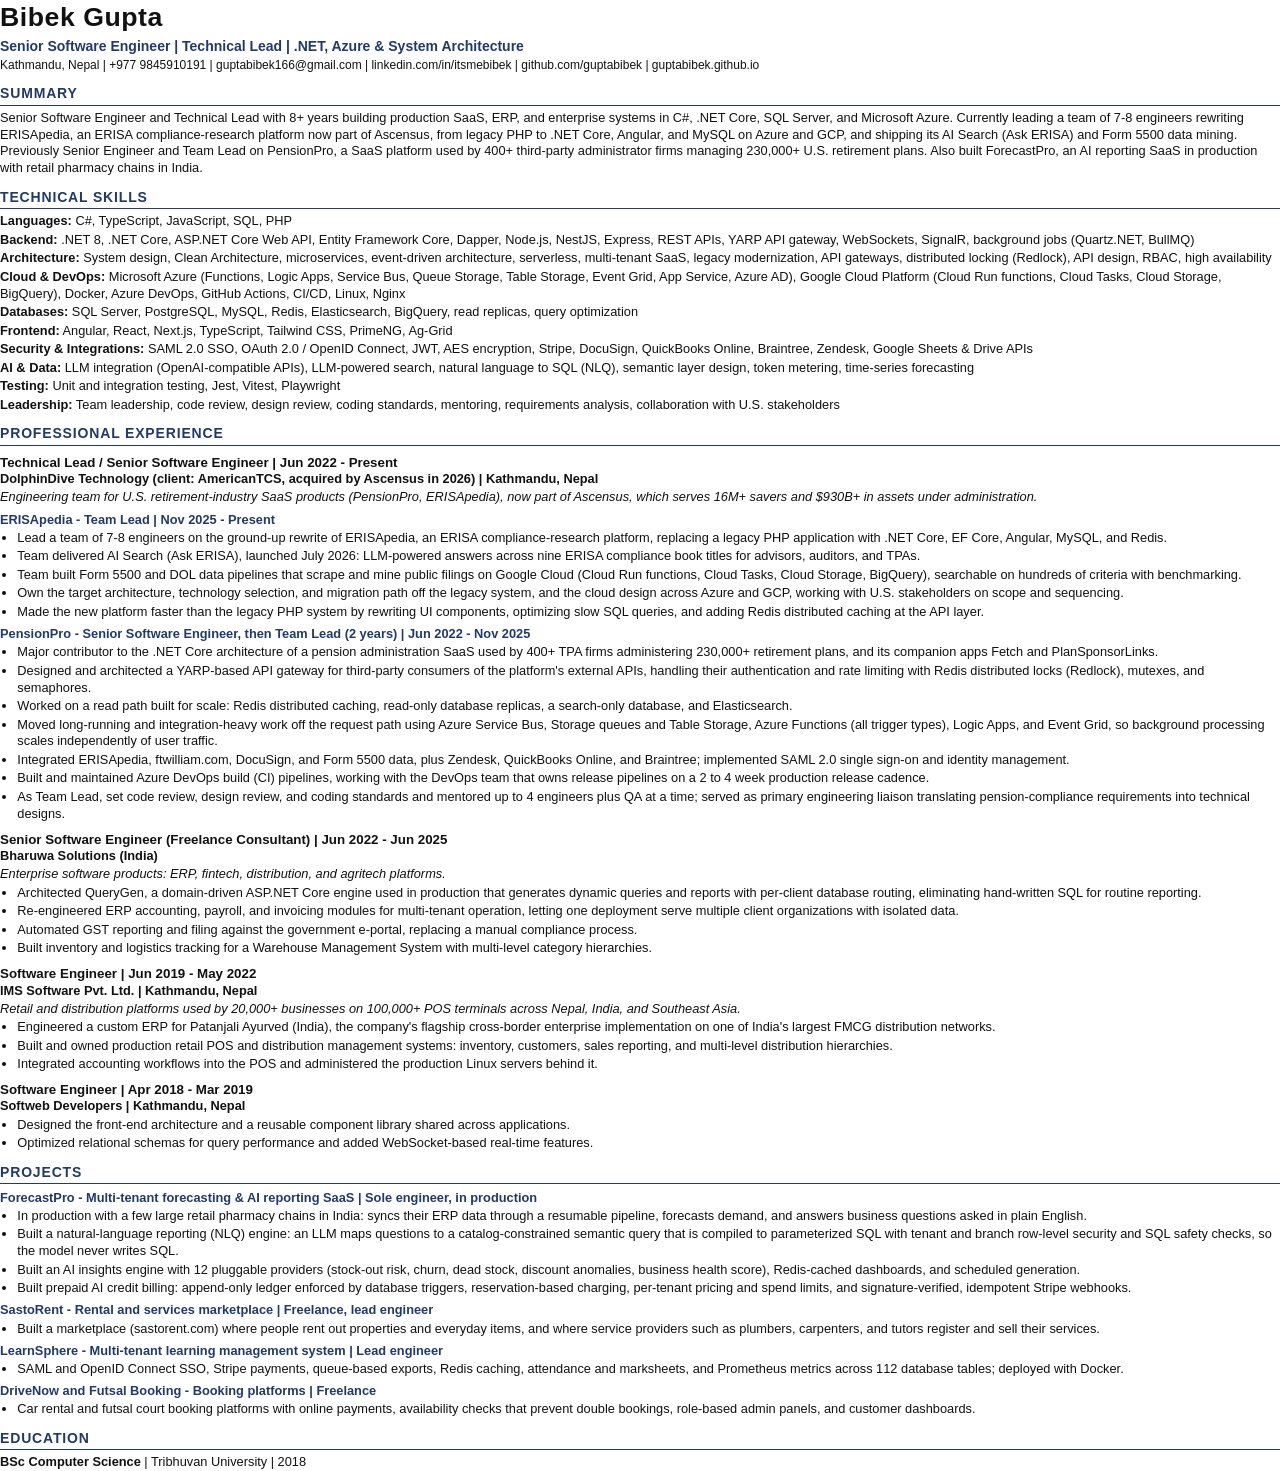
==== commit 2a8979a6: "Clarify Azure DevOps ownership and add Azure Storage services - Build (CI) pipelines are the team's " ====
--- a/resume/resume.html
+++ b/resume/resume.html
@@ -16,4 +16,4 @@
     ul.skills { list-style: none; padding-left: 0; }
     h2, h3, h4 { break-after: avoid; }
     li { break-inside: avoid; }
-    </style></head><body><header><h1>Bibek Gupta</h1><p class='headline'>Senior Software Engineer | Technical Lead | .NET, Azure &amp; System Architecture</p><p class='contact'>Kathmandu, Nepal | +977 9845910191 | guptabibek166@gmail.com | linkedin.com/in/itsmebibek | github.com/guptabibek | guptabibek.github.io</p></header><h2>Summary</h2><p>Senior Software Engineer and Technical Lead with 8+ years building production SaaS, ERP, and enterprise systems in C#, .NET Core, SQL Server, and Microsoft Azure. Currently leading a team of <span class='nw'>7-8</span> engineers rewriting ERISApedia, an ERISA <span class='nw'>compliance-research</span> platform now part of Ascensus, from legacy PHP to .NET Core, Angular, and MySQL on Azure and GCP, and shipping its AI Search (Ask ERISA) and Form 5500 data mining. Previously Senior Engineer and Team Lead on PensionPro, a SaaS platform used by 400+ <span class='nw'>third-party</span> administrator firms managing 230,000+ U.S. retirement plans. Also built ForecastPro, an AI reporting SaaS in production with retail pharmacy chains in India.</p><h2>Technical Skills</h2><ul class='skills'><li><b>Languages:</b> C#, TypeScript, JavaScript, SQL, PHP</li><li><b>Backend:</b> .NET 8, .NET Core, ASP.NET Core Web API, Entity Framework Core, Dapper, Node.js, NestJS, Express, REST APIs, YARP API gateway, WebSockets, SignalR, background jobs (Quartz.NET, BullMQ)</li><li><b>Architecture:</b> System design, Clean Architecture, microservices, <span class='nw'>event-driven</span> architecture, serverless, <span class='nw'>multi-tenant</span> SaaS, legacy modernization, API gateways, distributed locking (Redlock), API design, RBAC, high availability</li><li><b>Cloud &amp; DevOps:</b> Microsoft Azure (Functions, Logic Apps, Service Bus, Event Grid, App Service, Storage, Azure AD), Google Cloud Platform (Cloud Run functions, Cloud Tasks, Cloud Storage, BigQuery), Docker, Azure DevOps, GitHub Actions, CI/CD, Linux, Nginx</li><li><b>Databases:</b> SQL Server, PostgreSQL, MySQL, Redis, Elasticsearch, BigQuery, read replicas, query optimization</li><li><b>Frontend:</b> Angular, React, Next.js, TypeScript, Tailwind CSS, PrimeNG, <span class='nw'>Ag-Grid</span></li><li><b>Security &amp; Integrations:</b> SAML 2.0 SSO, OAuth 2.0 / OpenID Connect, JWT, AES encryption, Stripe, DocuSign, QuickBooks Online, Braintree, Zendesk, Google Sheets &amp; Drive APIs</li><li><b>AI &amp; Data:</b> LLM integration <span class='nw'>(OpenAI-compatible</span> APIs), <span class='nw'>LLM-powered</span> search, natural language to SQL (NLQ), semantic layer design, token metering, <span class='nw'>time-series</span> forecasting</li><li><b>Testing:</b> Unit and integration testing, Jest, Vitest, Playwright</li><li><b>Leadership:</b> Team leadership, code review, design review, coding standards, mentoring, requirements analysis, collaboration with U.S. stakeholders</li></ul><h2>Professional Experience</h2><h3>Technical Lead / Senior Software Engineer | Jun 2022 - Present</h3><p class='org'>DolphinDive Technology (client: AmericanTCS, acquired by Ascensus in 2026) | Kathmandu, Nepal</p><p class='intro'>Engineering team for U.S. <span class='nw'>retirement-industry</span> SaaS products (PensionPro, ERISApedia), now part of Ascensus, which serves 16M+ savers and $930B+ in assets under administration.</p><h4>ERISApedia - Team Lead | Nov 2025 - Present</h4><ul><li>Lead a team of <span class='nw'>7-8</span> engineers on the <span class='nw'>ground-up</span> rewrite of ERISApedia, an ERISA <span class='nw'>compliance-research</span> platform, replacing a legacy PHP application with .NET Core, EF Core, Angular, MySQL, and Redis.</li><li>Team delivered AI Search (Ask ERISA), launched July 2026: <span class='nw'>LLM-powered</span> answers across nine ERISA compliance book titles for advisors, auditors, and TPAs.</li><li>Team built Form 5500 and DOL data pipelines that scrape and mine public filings on Google Cloud (Cloud Run functions, Cloud Tasks, Cloud Storage, BigQuery), searchable on hundreds of criteria with benchmarking.</li><li>Own the target architecture, technology selection, and migration path off the legacy system, and the cloud design across Azure and GCP, working with U.S. stakeholders on scope and sequencing.</li><li>Made the new platform faster than the legacy PHP system by rewriting UI components, optimizing slow SQL queries, and adding Redis distributed caching at the API layer.</li></ul><h4>PensionPro - Senior Software Engineer, then Team Lead (2 years) | Jun 2022 - Nov 2025</h4><ul><li>Major contributor to the .NET Core architecture of a pension administration SaaS used by 400+ TPA firms administering 230,000+ retirement plans, and its companion apps Fetch and PlanSponsorLinks.</li><li>Designed and architected a <span class='nw'>YARP-based</span> API gateway for <span class='nw'>third-party</span> consumers of the platform&#x27;s external APIs, handling their authentication and rate limiting with Redis distributed locks (Redlock), mutexes, and semaphores.</li><li>Worked on a read path built for scale: Redis distributed caching, <span class='nw'>read-only</span> database replicas, a <span class='nw'>search-only</span> database, and Elasticsearch.</li><li>Moved <span class='nw'>long-running</span> and <span class='nw'>integration-heavy</span> work off the request path using Azure Service Bus, Storage queues and tables, Azure Functions (all trigger types), Logic Apps, and Event Grid, so background processing scales independently of user traffic.</li><li>Integrated ERISApedia, ftwilliam.com, DocuSign, and Form 5500 data, plus Zendesk, QuickBooks Online, and Braintree; implemented SAML 2.0 single <span class='nw'>sign-on</span> and identity management.</li><li>Established the CI/CD and release strategy on Azure DevOps: build and release pipelines, environment promotion, and deployment gates, supporting production releases every 2 to 4 weeks.</li><li>As Team Lead, set code review, design review, and coding standards and mentored up to 4 engineers plus QA at a time; served as primary engineering liaison translating <span class='nw'>pension-compliance</span> requirements into technical designs.</li></ul><h3>Senior Software Engineer (Freelance Consultant) | Jun 2022 - Jun 2025</h3><p class='org'>Bharuwa Solutions (India)</p><p class='intro'>Enterprise software products: ERP, fintech, distribution, and agritech platforms.</p><ul><li>Architected QueryGen, a <span class='nw'>domain-driven</span> ASP.NET Core engine used in production that generates dynamic queries and reports with <span class='nw'>per-client</span> database routing, eliminating <span class='nw'>hand-written</span> SQL for routine reporting.</li><li><span class='nw'>Re-engineered</span> ERP accounting, payroll, and invoicing modules for <span class='nw'>multi-tenant</span> operation, letting one deployment serve multiple client organizations with isolated data.</li><li>Automated GST reporting and filing against the government <span class='nw'>e-portal,</span> replacing a manual compliance process.</li><li>Built inventory and logistics tracking for a Warehouse Management System with <span class='nw'>multi-level</span> category hierarchies.</li></ul><h3>Software Engineer | Jun 2019 - May 2022</h3><p class='org'>IMS Software Pvt. Ltd. | Kathmandu, Nepal</p><p class='intro'>Retail and distribution platforms used by 20,000+ businesses on 100,000+ POS terminals across Nepal, India, and Southeast Asia.</p><ul><li>Engineered a custom ERP for Patanjali Ayurved (India), the company&#x27;s flagship <span class='nw'>cross-border</span> enterprise implementation on one of India&#x27;s largest FMCG distribution networks.</li><li>Built and owned production retail POS and distribution management systems: inventory, customers, sales reporting, and <span class='nw'>multi-level</span> distribution hierarchies.</li><li>Integrated accounting workflows into the POS and administered the production Linux servers behind it.</li></ul><h3>Software Engineer | Apr 2018 - Mar 2019</h3><p class='org'>Softweb Developers | Kathmandu, Nepal</p><ul><li>Designed the <span class='nw'>front-end</span> architecture and a reusable component library shared across applications.</li><li>Optimized relational schemas for query performance and added <span class='nw'>WebSocket-based</span> <span class='nw'>real-time</span> features.</li></ul><h2>Projects</h2><h4>ForecastPro - <span class='nw'>Multi-tenant</span> forecasting &amp; AI reporting SaaS | Sole engineer, in production</h4><ul><li>In production with a few large retail pharmacy chains in India: syncs their ERP data through a resumable pipeline, forecasts demand, and answers business questions asked in plain English.</li><li>Built a <span class='nw'>natural-language</span> reporting (NLQ) engine: an LLM maps questions to a <span class='nw'>catalog-constrained</span> semantic query that is compiled to parameterized SQL with tenant and branch <span class='nw'>row-level</span> security and SQL safety checks, so the model never writes SQL.</li><li>Built an AI insights engine with 12 pluggable providers <span class='nw'>(stock-out</span> risk, churn, dead stock, discount anomalies, business health score), <span class='nw'>Redis-cached</span> dashboards, and scheduled generation.</li><li>Built prepaid AI credit billing: <span class='nw'>append-only</span> ledger enforced by database triggers, <span class='nw'>reservation-based</span> charging, <span class='nw'>per-tenant</span> pricing and spend limits, and <span class='nw'>signature-verified,</span> idempotent Stripe webhooks.</li></ul><h4>SastoRent - Rental and services marketplace | Freelance, lead engineer</h4><ul><li>Built a marketplace (sastorent.com) where people rent out properties and everyday items, and where service providers such as plumbers, carpenters, and tutors register and sell their services.</li></ul><h4>LearnSphere - <span class='nw'>Multi-tenant</span> learning management system | Lead engineer</h4><ul><li>SAML and OpenID Connect SSO, Stripe payments, <span class='nw'>queue-based</span> exports, Redis caching, attendance and marksheets, and Prometheus metrics across 112 database tables; deployed with Docker.</li></ul><h4>DriveNow and Futsal Booking - Booking platforms | Freelance</h4><ul><li>Car rental and futsal court booking platforms with online payments, availability checks that prevent double bookings, <span class='nw'>role-based</span> admin panels, and customer dashboards.</li></ul><h2>Education</h2><p><b>BSc Computer Science</b> | Tribhuvan University | 2018</p></body></html>+    </style></head><body><header><h1>Bibek Gupta</h1><p class='headline'>Senior Software Engineer | Technical Lead | .NET, Azure &amp; System Architecture</p><p class='contact'>Kathmandu, Nepal | +977 9845910191 | guptabibek166@gmail.com | linkedin.com/in/itsmebibek | github.com/guptabibek | guptabibek.github.io</p></header><h2>Summary</h2><p>Senior Software Engineer and Technical Lead with 8+ years building production SaaS, ERP, and enterprise systems in C#, .NET Core, SQL Server, and Microsoft Azure. Currently leading a team of <span class='nw'>7-8</span> engineers rewriting ERISApedia, an ERISA <span class='nw'>compliance-research</span> platform now part of Ascensus, from legacy PHP to .NET Core, Angular, and MySQL on Azure and GCP, and shipping its AI Search (Ask ERISA) and Form 5500 data mining. Previously Senior Engineer and Team Lead on PensionPro, a SaaS platform used by 400+ <span class='nw'>third-party</span> administrator firms managing 230,000+ U.S. retirement plans. Also built ForecastPro, an AI reporting SaaS in production with retail pharmacy chains in India.</p><h2>Technical Skills</h2><ul class='skills'><li><b>Languages:</b> C#, TypeScript, JavaScript, SQL, PHP</li><li><b>Backend:</b> .NET 8, .NET Core, ASP.NET Core Web API, Entity Framework Core, Dapper, Node.js, NestJS, Express, REST APIs, YARP API gateway, WebSockets, SignalR, background jobs (Quartz.NET, BullMQ)</li><li><b>Architecture:</b> System design, Clean Architecture, microservices, <span class='nw'>event-driven</span> architecture, serverless, <span class='nw'>multi-tenant</span> SaaS, legacy modernization, API gateways, distributed locking (Redlock), API design, RBAC, high availability</li><li><b>Cloud &amp; DevOps:</b> Microsoft Azure (Functions, Logic Apps, Service Bus, Queue Storage, Table Storage, Event Grid, App Service, Azure AD), Google Cloud Platform (Cloud Run functions, Cloud Tasks, Cloud Storage, BigQuery), Docker, Azure DevOps, GitHub Actions, CI/CD, Linux, Nginx</li><li><b>Databases:</b> SQL Server, PostgreSQL, MySQL, Redis, Elasticsearch, BigQuery, read replicas, query optimization</li><li><b>Frontend:</b> Angular, React, Next.js, TypeScript, Tailwind CSS, PrimeNG, <span class='nw'>Ag-Grid</span></li><li><b>Security &amp; Integrations:</b> SAML 2.0 SSO, OAuth 2.0 / OpenID Connect, JWT, AES encryption, Stripe, DocuSign, QuickBooks Online, Braintree, Zendesk, Google Sheets &amp; Drive APIs</li><li><b>AI &amp; Data:</b> LLM integration <span class='nw'>(OpenAI-compatible</span> APIs), <span class='nw'>LLM-powered</span> search, natural language to SQL (NLQ), semantic layer design, token metering, <span class='nw'>time-series</span> forecasting</li><li><b>Testing:</b> Unit and integration testing, Jest, Vitest, Playwright</li><li><b>Leadership:</b> Team leadership, code review, design review, coding standards, mentoring, requirements analysis, collaboration with U.S. stakeholders</li></ul><h2>Professional Experience</h2><h3>Technical Lead / Senior Software Engineer | Jun 2022 - Present</h3><p class='org'>DolphinDive Technology (client: AmericanTCS, acquired by Ascensus in 2026) | Kathmandu, Nepal</p><p class='intro'>Engineering team for U.S. <span class='nw'>retirement-industry</span> SaaS products (PensionPro, ERISApedia), now part of Ascensus, which serves 16M+ savers and $930B+ in assets under administration.</p><h4>ERISApedia - Team Lead | Nov 2025 - Present</h4><ul><li>Lead a team of <span class='nw'>7-8</span> engineers on the <span class='nw'>ground-up</span> rewrite of ERISApedia, an ERISA <span class='nw'>compliance-research</span> platform, replacing a legacy PHP application with .NET Core, EF Core, Angular, MySQL, and Redis.</li><li>Team delivered AI Search (Ask ERISA), launched July 2026: <span class='nw'>LLM-powered</span> answers across nine ERISA compliance book titles for advisors, auditors, and TPAs.</li><li>Team built Form 5500 and DOL data pipelines that scrape and mine public filings on Google Cloud (Cloud Run functions, Cloud Tasks, Cloud Storage, BigQuery), searchable on hundreds of criteria with benchmarking.</li><li>Own the target architecture, technology selection, and migration path off the legacy system, and the cloud design across Azure and GCP, working with U.S. stakeholders on scope and sequencing.</li><li>Made the new platform faster than the legacy PHP system by rewriting UI components, optimizing slow SQL queries, and adding Redis distributed caching at the API layer.</li></ul><h4>PensionPro - Senior Software Engineer, then Team Lead (2 years) | Jun 2022 - Nov 2025</h4><ul><li>Major contributor to the .NET Core architecture of a pension administration SaaS used by 400+ TPA firms administering 230,000+ retirement plans, and its companion apps Fetch and PlanSponsorLinks.</li><li>Designed and architected a <span class='nw'>YARP-based</span> API gateway for <span class='nw'>third-party</span> consumers of the platform&#x27;s external APIs, handling their authentication and rate limiting with Redis distributed locks (Redlock), mutexes, and semaphores.</li><li>Worked on a read path built for scale: Redis distributed caching, <span class='nw'>read-only</span> database replicas, a <span class='nw'>search-only</span> database, and Elasticsearch.</li><li>Moved <span class='nw'>long-running</span> and <span class='nw'>integration-heavy</span> work off the request path using Azure Service Bus, Storage queues and Table Storage, Azure Functions (all trigger types), Logic Apps, and Event Grid, so background processing scales independently of user traffic.</li><li>Integrated ERISApedia, ftwilliam.com, DocuSign, and Form 5500 data, plus Zendesk, QuickBooks Online, and Braintree; implemented SAML 2.0 single <span class='nw'>sign-on</span> and identity management.</li><li>Built and maintained Azure DevOps build (CI) pipelines, working with the DevOps team that owns release pipelines on a 2 to 4 week production release cadence.</li><li>As Team Lead, set code review, design review, and coding standards and mentored up to 4 engineers plus QA at a time; served as primary engineering liaison translating <span class='nw'>pension-compliance</span> requirements into technical designs.</li></ul><h3>Senior Software Engineer (Freelance Consultant) | Jun 2022 - Jun 2025</h3><p class='org'>Bharuwa Solutions (India)</p><p class='intro'>Enterprise software products: ERP, fintech, distribution, and agritech platforms.</p><ul><li>Architected QueryGen, a <span class='nw'>domain-driven</span> ASP.NET Core engine used in production that generates dynamic queries and reports with <span class='nw'>per-client</span> database routing, eliminating <span class='nw'>hand-written</span> SQL for routine reporting.</li><li><span class='nw'>Re-engineered</span> ERP accounting, payroll, and invoicing modules for <span class='nw'>multi-tenant</span> operation, letting one deployment serve multiple client organizations with isolated data.</li><li>Automated GST reporting and filing against the government <span class='nw'>e-portal,</span> replacing a manual compliance process.</li><li>Built inventory and logistics tracking for a Warehouse Management System with <span class='nw'>multi-level</span> category hierarchies.</li></ul><h3>Software Engineer | Jun 2019 - May 2022</h3><p class='org'>IMS Software Pvt. Ltd. | Kathmandu, Nepal</p><p class='intro'>Retail and distribution platforms used by 20,000+ businesses on 100,000+ POS terminals across Nepal, India, and Southeast Asia.</p><ul><li>Engineered a custom ERP for Patanjali Ayurved (India), the company&#x27;s flagship <span class='nw'>cross-border</span> enterprise implementation on one of India&#x27;s largest FMCG distribution networks.</li><li>Built and owned production retail POS and distribution management systems: inventory, customers, sales reporting, and <span class='nw'>multi-level</span> distribution hierarchies.</li><li>Integrated accounting workflows into the POS and administered the production Linux servers behind it.</li></ul><h3>Software Engineer | Apr 2018 - Mar 2019</h3><p class='org'>Softweb Developers | Kathmandu, Nepal</p><ul><li>Designed the <span class='nw'>front-end</span> architecture and a reusable component library shared across applications.</li><li>Optimized relational schemas for query performance and added <span class='nw'>WebSocket-based</span> <span class='nw'>real-time</span> features.</li></ul><h2>Projects</h2><h4>ForecastPro - <span class='nw'>Multi-tenant</span> forecasting &amp; AI reporting SaaS | Sole engineer, in production</h4><ul><li>In production with a few large retail pharmacy chains in India: syncs their ERP data through a resumable pipeline, forecasts demand, and answers business questions asked in plain English.</li><li>Built a <span class='nw'>natural-language</span> reporting (NLQ) engine: an LLM maps questions to a <span class='nw'>catalog-constrained</span> semantic query that is compiled to parameterized SQL with tenant and branch <span class='nw'>row-level</span> security and SQL safety checks, so the model never writes SQL.</li><li>Built an AI insights engine with 12 pluggable providers <span class='nw'>(stock-out</span> risk, churn, dead stock, discount anomalies, business health score), <span class='nw'>Redis-cached</span> dashboards, and scheduled generation.</li><li>Built prepaid AI credit billing: <span class='nw'>append-only</span> ledger enforced by database triggers, <span class='nw'>reservation-based</span> charging, <span class='nw'>per-tenant</span> pricing and spend limits, and <span class='nw'>signature-verified,</span> idempotent Stripe webhooks.</li></ul><h4>SastoRent - Rental and services marketplace | Freelance, lead engineer</h4><ul><li>Built a marketplace (sastorent.com) where people rent out properties and everyday items, and where service providers such as plumbers, carpenters, and tutors register and sell their services.</li></ul><h4>LearnSphere - <span class='nw'>Multi-tenant</span> learning management system | Lead engineer</h4><ul><li>SAML and OpenID Connect SSO, Stripe payments, <span class='nw'>queue-based</span> exports, Redis caching, attendance and marksheets, and Prometheus metrics across 112 database tables; deployed with Docker.</li></ul><h4>DriveNow and Futsal Booking - Booking platforms | Freelance</h4><ul><li>Car rental and futsal court booking platforms with online payments, availability checks that prevent double bookings, <span class='nw'>role-based</span> admin panels, and customer dashboards.</li></ul><h2>Education</h2><p><b>BSc Computer Science</b> | Tribhuvan University | 2018</p></body></html>
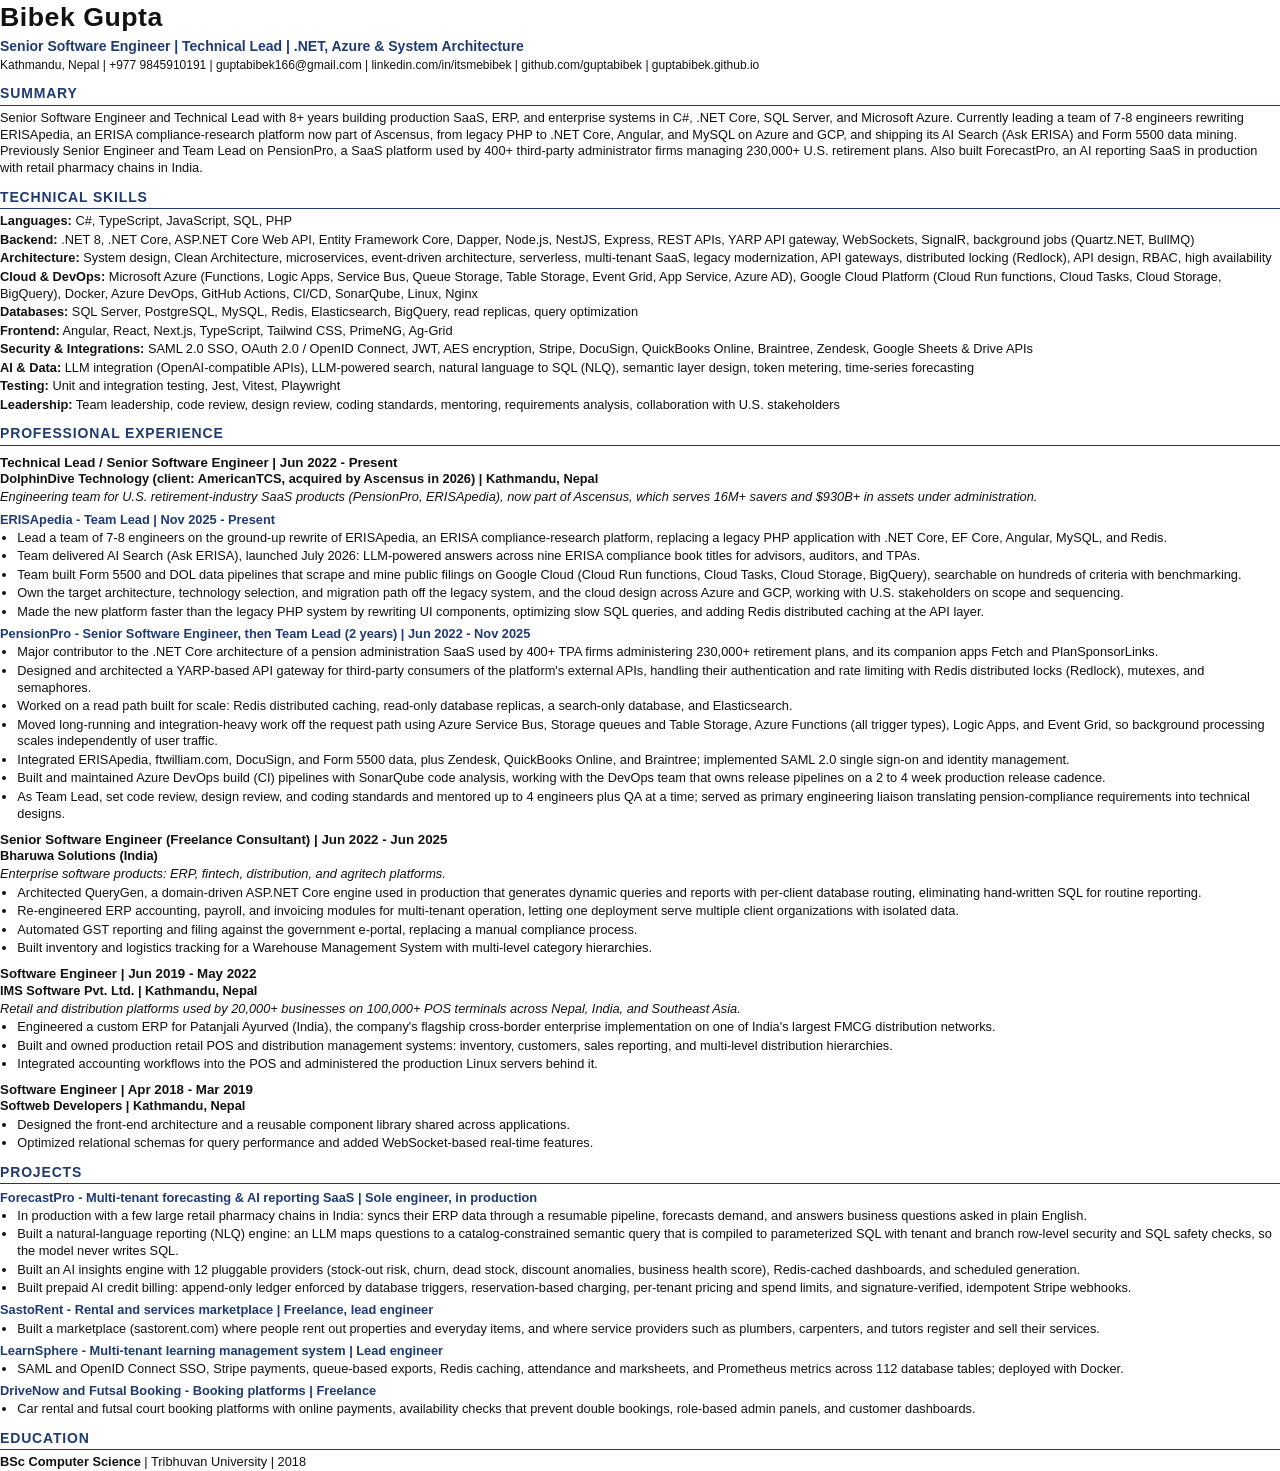
==== commit 033521de: "Add SonarQube code analysis to the build pipelines - PensionPro card, diagram, tags and leadership c" ====
--- a/resume/resume.html
+++ b/resume/resume.html
@@ -16,4 +16,4 @@
     ul.skills { list-style: none; padding-left: 0; }
     h2, h3, h4 { break-after: avoid; }
     li { break-inside: avoid; }
-    </style></head><body><header><h1>Bibek Gupta</h1><p class='headline'>Senior Software Engineer | Technical Lead | .NET, Azure &amp; System Architecture</p><p class='contact'>Kathmandu, Nepal | +977 9845910191 | guptabibek166@gmail.com | linkedin.com/in/itsmebibek | github.com/guptabibek | guptabibek.github.io</p></header><h2>Summary</h2><p>Senior Software Engineer and Technical Lead with 8+ years building production SaaS, ERP, and enterprise systems in C#, .NET Core, SQL Server, and Microsoft Azure. Currently leading a team of <span class='nw'>7-8</span> engineers rewriting ERISApedia, an ERISA <span class='nw'>compliance-research</span> platform now part of Ascensus, from legacy PHP to .NET Core, Angular, and MySQL on Azure and GCP, and shipping its AI Search (Ask ERISA) and Form 5500 data mining. Previously Senior Engineer and Team Lead on PensionPro, a SaaS platform used by 400+ <span class='nw'>third-party</span> administrator firms managing 230,000+ U.S. retirement plans. Also built ForecastPro, an AI reporting SaaS in production with retail pharmacy chains in India.</p><h2>Technical Skills</h2><ul class='skills'><li><b>Languages:</b> C#, TypeScript, JavaScript, SQL, PHP</li><li><b>Backend:</b> .NET 8, .NET Core, ASP.NET Core Web API, Entity Framework Core, Dapper, Node.js, NestJS, Express, REST APIs, YARP API gateway, WebSockets, SignalR, background jobs (Quartz.NET, BullMQ)</li><li><b>Architecture:</b> System design, Clean Architecture, microservices, <span class='nw'>event-driven</span> architecture, serverless, <span class='nw'>multi-tenant</span> SaaS, legacy modernization, API gateways, distributed locking (Redlock), API design, RBAC, high availability</li><li><b>Cloud &amp; DevOps:</b> Microsoft Azure (Functions, Logic Apps, Service Bus, Queue Storage, Table Storage, Event Grid, App Service, Azure AD), Google Cloud Platform (Cloud Run functions, Cloud Tasks, Cloud Storage, BigQuery), Docker, Azure DevOps, GitHub Actions, CI/CD, Linux, Nginx</li><li><b>Databases:</b> SQL Server, PostgreSQL, MySQL, Redis, Elasticsearch, BigQuery, read replicas, query optimization</li><li><b>Frontend:</b> Angular, React, Next.js, TypeScript, Tailwind CSS, PrimeNG, <span class='nw'>Ag-Grid</span></li><li><b>Security &amp; Integrations:</b> SAML 2.0 SSO, OAuth 2.0 / OpenID Connect, JWT, AES encryption, Stripe, DocuSign, QuickBooks Online, Braintree, Zendesk, Google Sheets &amp; Drive APIs</li><li><b>AI &amp; Data:</b> LLM integration <span class='nw'>(OpenAI-compatible</span> APIs), <span class='nw'>LLM-powered</span> search, natural language to SQL (NLQ), semantic layer design, token metering, <span class='nw'>time-series</span> forecasting</li><li><b>Testing:</b> Unit and integration testing, Jest, Vitest, Playwright</li><li><b>Leadership:</b> Team leadership, code review, design review, coding standards, mentoring, requirements analysis, collaboration with U.S. stakeholders</li></ul><h2>Professional Experience</h2><h3>Technical Lead / Senior Software Engineer | Jun 2022 - Present</h3><p class='org'>DolphinDive Technology (client: AmericanTCS, acquired by Ascensus in 2026) | Kathmandu, Nepal</p><p class='intro'>Engineering team for U.S. <span class='nw'>retirement-industry</span> SaaS products (PensionPro, ERISApedia), now part of Ascensus, which serves 16M+ savers and $930B+ in assets under administration.</p><h4>ERISApedia - Team Lead | Nov 2025 - Present</h4><ul><li>Lead a team of <span class='nw'>7-8</span> engineers on the <span class='nw'>ground-up</span> rewrite of ERISApedia, an ERISA <span class='nw'>compliance-research</span> platform, replacing a legacy PHP application with .NET Core, EF Core, Angular, MySQL, and Redis.</li><li>Team delivered AI Search (Ask ERISA), launched July 2026: <span class='nw'>LLM-powered</span> answers across nine ERISA compliance book titles for advisors, auditors, and TPAs.</li><li>Team built Form 5500 and DOL data pipelines that scrape and mine public filings on Google Cloud (Cloud Run functions, Cloud Tasks, Cloud Storage, BigQuery), searchable on hundreds of criteria with benchmarking.</li><li>Own the target architecture, technology selection, and migration path off the legacy system, and the cloud design across Azure and GCP, working with U.S. stakeholders on scope and sequencing.</li><li>Made the new platform faster than the legacy PHP system by rewriting UI components, optimizing slow SQL queries, and adding Redis distributed caching at the API layer.</li></ul><h4>PensionPro - Senior Software Engineer, then Team Lead (2 years) | Jun 2022 - Nov 2025</h4><ul><li>Major contributor to the .NET Core architecture of a pension administration SaaS used by 400+ TPA firms administering 230,000+ retirement plans, and its companion apps Fetch and PlanSponsorLinks.</li><li>Designed and architected a <span class='nw'>YARP-based</span> API gateway for <span class='nw'>third-party</span> consumers of the platform&#x27;s external APIs, handling their authentication and rate limiting with Redis distributed locks (Redlock), mutexes, and semaphores.</li><li>Worked on a read path built for scale: Redis distributed caching, <span class='nw'>read-only</span> database replicas, a <span class='nw'>search-only</span> database, and Elasticsearch.</li><li>Moved <span class='nw'>long-running</span> and <span class='nw'>integration-heavy</span> work off the request path using Azure Service Bus, Storage queues and Table Storage, Azure Functions (all trigger types), Logic Apps, and Event Grid, so background processing scales independently of user traffic.</li><li>Integrated ERISApedia, ftwilliam.com, DocuSign, and Form 5500 data, plus Zendesk, QuickBooks Online, and Braintree; implemented SAML 2.0 single <span class='nw'>sign-on</span> and identity management.</li><li>Built and maintained Azure DevOps build (CI) pipelines, working with the DevOps team that owns release pipelines on a 2 to 4 week production release cadence.</li><li>As Team Lead, set code review, design review, and coding standards and mentored up to 4 engineers plus QA at a time; served as primary engineering liaison translating <span class='nw'>pension-compliance</span> requirements into technical designs.</li></ul><h3>Senior Software Engineer (Freelance Consultant) | Jun 2022 - Jun 2025</h3><p class='org'>Bharuwa Solutions (India)</p><p class='intro'>Enterprise software products: ERP, fintech, distribution, and agritech platforms.</p><ul><li>Architected QueryGen, a <span class='nw'>domain-driven</span> ASP.NET Core engine used in production that generates dynamic queries and reports with <span class='nw'>per-client</span> database routing, eliminating <span class='nw'>hand-written</span> SQL for routine reporting.</li><li><span class='nw'>Re-engineered</span> ERP accounting, payroll, and invoicing modules for <span class='nw'>multi-tenant</span> operation, letting one deployment serve multiple client organizations with isolated data.</li><li>Automated GST reporting and filing against the government <span class='nw'>e-portal,</span> replacing a manual compliance process.</li><li>Built inventory and logistics tracking for a Warehouse Management System with <span class='nw'>multi-level</span> category hierarchies.</li></ul><h3>Software Engineer | Jun 2019 - May 2022</h3><p class='org'>IMS Software Pvt. Ltd. | Kathmandu, Nepal</p><p class='intro'>Retail and distribution platforms used by 20,000+ businesses on 100,000+ POS terminals across Nepal, India, and Southeast Asia.</p><ul><li>Engineered a custom ERP for Patanjali Ayurved (India), the company&#x27;s flagship <span class='nw'>cross-border</span> enterprise implementation on one of India&#x27;s largest FMCG distribution networks.</li><li>Built and owned production retail POS and distribution management systems: inventory, customers, sales reporting, and <span class='nw'>multi-level</span> distribution hierarchies.</li><li>Integrated accounting workflows into the POS and administered the production Linux servers behind it.</li></ul><h3>Software Engineer | Apr 2018 - Mar 2019</h3><p class='org'>Softweb Developers | Kathmandu, Nepal</p><ul><li>Designed the <span class='nw'>front-end</span> architecture and a reusable component library shared across applications.</li><li>Optimized relational schemas for query performance and added <span class='nw'>WebSocket-based</span> <span class='nw'>real-time</span> features.</li></ul><h2>Projects</h2><h4>ForecastPro - <span class='nw'>Multi-tenant</span> forecasting &amp; AI reporting SaaS | Sole engineer, in production</h4><ul><li>In production with a few large retail pharmacy chains in India: syncs their ERP data through a resumable pipeline, forecasts demand, and answers business questions asked in plain English.</li><li>Built a <span class='nw'>natural-language</span> reporting (NLQ) engine: an LLM maps questions to a <span class='nw'>catalog-constrained</span> semantic query that is compiled to parameterized SQL with tenant and branch <span class='nw'>row-level</span> security and SQL safety checks, so the model never writes SQL.</li><li>Built an AI insights engine with 12 pluggable providers <span class='nw'>(stock-out</span> risk, churn, dead stock, discount anomalies, business health score), <span class='nw'>Redis-cached</span> dashboards, and scheduled generation.</li><li>Built prepaid AI credit billing: <span class='nw'>append-only</span> ledger enforced by database triggers, <span class='nw'>reservation-based</span> charging, <span class='nw'>per-tenant</span> pricing and spend limits, and <span class='nw'>signature-verified,</span> idempotent Stripe webhooks.</li></ul><h4>SastoRent - Rental and services marketplace | Freelance, lead engineer</h4><ul><li>Built a marketplace (sastorent.com) where people rent out properties and everyday items, and where service providers such as plumbers, carpenters, and tutors register and sell their services.</li></ul><h4>LearnSphere - <span class='nw'>Multi-tenant</span> learning management system | Lead engineer</h4><ul><li>SAML and OpenID Connect SSO, Stripe payments, <span class='nw'>queue-based</span> exports, Redis caching, attendance and marksheets, and Prometheus metrics across 112 database tables; deployed with Docker.</li></ul><h4>DriveNow and Futsal Booking - Booking platforms | Freelance</h4><ul><li>Car rental and futsal court booking platforms with online payments, availability checks that prevent double bookings, <span class='nw'>role-based</span> admin panels, and customer dashboards.</li></ul><h2>Education</h2><p><b>BSc Computer Science</b> | Tribhuvan University | 2018</p></body></html>+    </style></head><body><header><h1>Bibek Gupta</h1><p class='headline'>Senior Software Engineer | Technical Lead | .NET, Azure &amp; System Architecture</p><p class='contact'>Kathmandu, Nepal | +977 9845910191 | guptabibek166@gmail.com | linkedin.com/in/itsmebibek | github.com/guptabibek | guptabibek.github.io</p></header><h2>Summary</h2><p>Senior Software Engineer and Technical Lead with 8+ years building production SaaS, ERP, and enterprise systems in C#, .NET Core, SQL Server, and Microsoft Azure. Currently leading a team of <span class='nw'>7-8</span> engineers rewriting ERISApedia, an ERISA <span class='nw'>compliance-research</span> platform now part of Ascensus, from legacy PHP to .NET Core, Angular, and MySQL on Azure and GCP, and shipping its AI Search (Ask ERISA) and Form 5500 data mining. Previously Senior Engineer and Team Lead on PensionPro, a SaaS platform used by 400+ <span class='nw'>third-party</span> administrator firms managing 230,000+ U.S. retirement plans. Also built ForecastPro, an AI reporting SaaS in production with retail pharmacy chains in India.</p><h2>Technical Skills</h2><ul class='skills'><li><b>Languages:</b> C#, TypeScript, JavaScript, SQL, PHP</li><li><b>Backend:</b> .NET 8, .NET Core, ASP.NET Core Web API, Entity Framework Core, Dapper, Node.js, NestJS, Express, REST APIs, YARP API gateway, WebSockets, SignalR, background jobs (Quartz.NET, BullMQ)</li><li><b>Architecture:</b> System design, Clean Architecture, microservices, <span class='nw'>event-driven</span> architecture, serverless, <span class='nw'>multi-tenant</span> SaaS, legacy modernization, API gateways, distributed locking (Redlock), API design, RBAC, high availability</li><li><b>Cloud &amp; DevOps:</b> Microsoft Azure (Functions, Logic Apps, Service Bus, Queue Storage, Table Storage, Event Grid, App Service, Azure AD), Google Cloud Platform (Cloud Run functions, Cloud Tasks, Cloud Storage, BigQuery), Docker, Azure DevOps, GitHub Actions, CI/CD, SonarQube, Linux, Nginx</li><li><b>Databases:</b> SQL Server, PostgreSQL, MySQL, Redis, Elasticsearch, BigQuery, read replicas, query optimization</li><li><b>Frontend:</b> Angular, React, Next.js, TypeScript, Tailwind CSS, PrimeNG, <span class='nw'>Ag-Grid</span></li><li><b>Security &amp; Integrations:</b> SAML 2.0 SSO, OAuth 2.0 / OpenID Connect, JWT, AES encryption, Stripe, DocuSign, QuickBooks Online, Braintree, Zendesk, Google Sheets &amp; Drive APIs</li><li><b>AI &amp; Data:</b> LLM integration <span class='nw'>(OpenAI-compatible</span> APIs), <span class='nw'>LLM-powered</span> search, natural language to SQL (NLQ), semantic layer design, token metering, <span class='nw'>time-series</span> forecasting</li><li><b>Testing:</b> Unit and integration testing, Jest, Vitest, Playwright</li><li><b>Leadership:</b> Team leadership, code review, design review, coding standards, mentoring, requirements analysis, collaboration with U.S. stakeholders</li></ul><h2>Professional Experience</h2><h3>Technical Lead / Senior Software Engineer | Jun 2022 - Present</h3><p class='org'>DolphinDive Technology (client: AmericanTCS, acquired by Ascensus in 2026) | Kathmandu, Nepal</p><p class='intro'>Engineering team for U.S. <span class='nw'>retirement-industry</span> SaaS products (PensionPro, ERISApedia), now part of Ascensus, which serves 16M+ savers and $930B+ in assets under administration.</p><h4>ERISApedia - Team Lead | Nov 2025 - Present</h4><ul><li>Lead a team of <span class='nw'>7-8</span> engineers on the <span class='nw'>ground-up</span> rewrite of ERISApedia, an ERISA <span class='nw'>compliance-research</span> platform, replacing a legacy PHP application with .NET Core, EF Core, Angular, MySQL, and Redis.</li><li>Team delivered AI Search (Ask ERISA), launched July 2026: <span class='nw'>LLM-powered</span> answers across nine ERISA compliance book titles for advisors, auditors, and TPAs.</li><li>Team built Form 5500 and DOL data pipelines that scrape and mine public filings on Google Cloud (Cloud Run functions, Cloud Tasks, Cloud Storage, BigQuery), searchable on hundreds of criteria with benchmarking.</li><li>Own the target architecture, technology selection, and migration path off the legacy system, and the cloud design across Azure and GCP, working with U.S. stakeholders on scope and sequencing.</li><li>Made the new platform faster than the legacy PHP system by rewriting UI components, optimizing slow SQL queries, and adding Redis distributed caching at the API layer.</li></ul><h4>PensionPro - Senior Software Engineer, then Team Lead (2 years) | Jun 2022 - Nov 2025</h4><ul><li>Major contributor to the .NET Core architecture of a pension administration SaaS used by 400+ TPA firms administering 230,000+ retirement plans, and its companion apps Fetch and PlanSponsorLinks.</li><li>Designed and architected a <span class='nw'>YARP-based</span> API gateway for <span class='nw'>third-party</span> consumers of the platform&#x27;s external APIs, handling their authentication and rate limiting with Redis distributed locks (Redlock), mutexes, and semaphores.</li><li>Worked on a read path built for scale: Redis distributed caching, <span class='nw'>read-only</span> database replicas, a <span class='nw'>search-only</span> database, and Elasticsearch.</li><li>Moved <span class='nw'>long-running</span> and <span class='nw'>integration-heavy</span> work off the request path using Azure Service Bus, Storage queues and Table Storage, Azure Functions (all trigger types), Logic Apps, and Event Grid, so background processing scales independently of user traffic.</li><li>Integrated ERISApedia, ftwilliam.com, DocuSign, and Form 5500 data, plus Zendesk, QuickBooks Online, and Braintree; implemented SAML 2.0 single <span class='nw'>sign-on</span> and identity management.</li><li>Built and maintained Azure DevOps build (CI) pipelines with SonarQube code analysis, working with the DevOps team that owns release pipelines on a 2 to 4 week production release cadence.</li><li>As Team Lead, set code review, design review, and coding standards and mentored up to 4 engineers plus QA at a time; served as primary engineering liaison translating <span class='nw'>pension-compliance</span> requirements into technical designs.</li></ul><h3>Senior Software Engineer (Freelance Consultant) | Jun 2022 - Jun 2025</h3><p class='org'>Bharuwa Solutions (India)</p><p class='intro'>Enterprise software products: ERP, fintech, distribution, and agritech platforms.</p><ul><li>Architected QueryGen, a <span class='nw'>domain-driven</span> ASP.NET Core engine used in production that generates dynamic queries and reports with <span class='nw'>per-client</span> database routing, eliminating <span class='nw'>hand-written</span> SQL for routine reporting.</li><li><span class='nw'>Re-engineered</span> ERP accounting, payroll, and invoicing modules for <span class='nw'>multi-tenant</span> operation, letting one deployment serve multiple client organizations with isolated data.</li><li>Automated GST reporting and filing against the government <span class='nw'>e-portal,</span> replacing a manual compliance process.</li><li>Built inventory and logistics tracking for a Warehouse Management System with <span class='nw'>multi-level</span> category hierarchies.</li></ul><h3>Software Engineer | Jun 2019 - May 2022</h3><p class='org'>IMS Software Pvt. Ltd. | Kathmandu, Nepal</p><p class='intro'>Retail and distribution platforms used by 20,000+ businesses on 100,000+ POS terminals across Nepal, India, and Southeast Asia.</p><ul><li>Engineered a custom ERP for Patanjali Ayurved (India), the company&#x27;s flagship <span class='nw'>cross-border</span> enterprise implementation on one of India&#x27;s largest FMCG distribution networks.</li><li>Built and owned production retail POS and distribution management systems: inventory, customers, sales reporting, and <span class='nw'>multi-level</span> distribution hierarchies.</li><li>Integrated accounting workflows into the POS and administered the production Linux servers behind it.</li></ul><h3>Software Engineer | Apr 2018 - Mar 2019</h3><p class='org'>Softweb Developers | Kathmandu, Nepal</p><ul><li>Designed the <span class='nw'>front-end</span> architecture and a reusable component library shared across applications.</li><li>Optimized relational schemas for query performance and added <span class='nw'>WebSocket-based</span> <span class='nw'>real-time</span> features.</li></ul><h2>Projects</h2><h4>ForecastPro - <span class='nw'>Multi-tenant</span> forecasting &amp; AI reporting SaaS | Sole engineer, in production</h4><ul><li>In production with a few large retail pharmacy chains in India: syncs their ERP data through a resumable pipeline, forecasts demand, and answers business questions asked in plain English.</li><li>Built a <span class='nw'>natural-language</span> reporting (NLQ) engine: an LLM maps questions to a <span class='nw'>catalog-constrained</span> semantic query that is compiled to parameterized SQL with tenant and branch <span class='nw'>row-level</span> security and SQL safety checks, so the model never writes SQL.</li><li>Built an AI insights engine with 12 pluggable providers <span class='nw'>(stock-out</span> risk, churn, dead stock, discount anomalies, business health score), <span class='nw'>Redis-cached</span> dashboards, and scheduled generation.</li><li>Built prepaid AI credit billing: <span class='nw'>append-only</span> ledger enforced by database triggers, <span class='nw'>reservation-based</span> charging, <span class='nw'>per-tenant</span> pricing and spend limits, and <span class='nw'>signature-verified,</span> idempotent Stripe webhooks.</li></ul><h4>SastoRent - Rental and services marketplace | Freelance, lead engineer</h4><ul><li>Built a marketplace (sastorent.com) where people rent out properties and everyday items, and where service providers such as plumbers, carpenters, and tutors register and sell their services.</li></ul><h4>LearnSphere - <span class='nw'>Multi-tenant</span> learning management system | Lead engineer</h4><ul><li>SAML and OpenID Connect SSO, Stripe payments, <span class='nw'>queue-based</span> exports, Redis caching, attendance and marksheets, and Prometheus metrics across 112 database tables; deployed with Docker.</li></ul><h4>DriveNow and Futsal Booking - Booking platforms | Freelance</h4><ul><li>Car rental and futsal court booking platforms with online payments, availability checks that prevent double bookings, <span class='nw'>role-based</span> admin panels, and customer dashboards.</li></ul><h2>Education</h2><p><b>BSc Computer Science</b> | Tribhuvan University | 2018</p></body></html>
